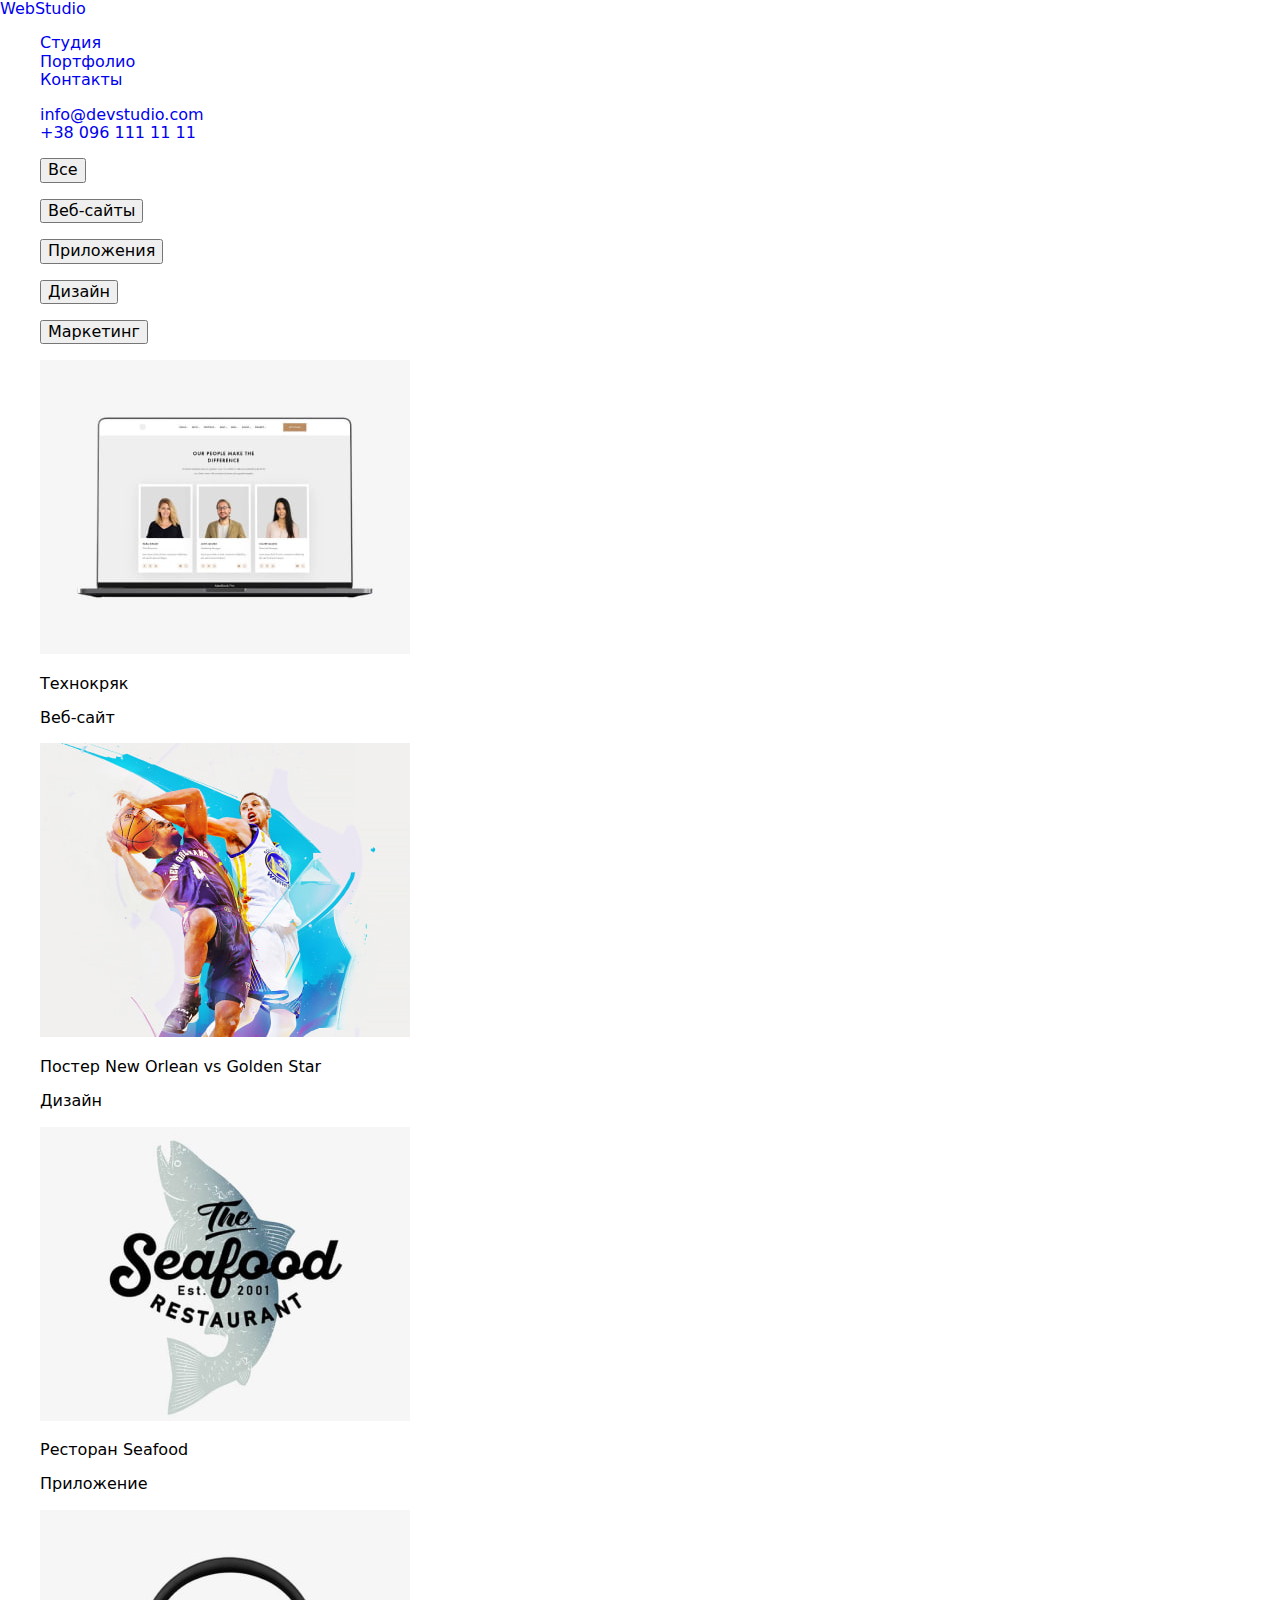
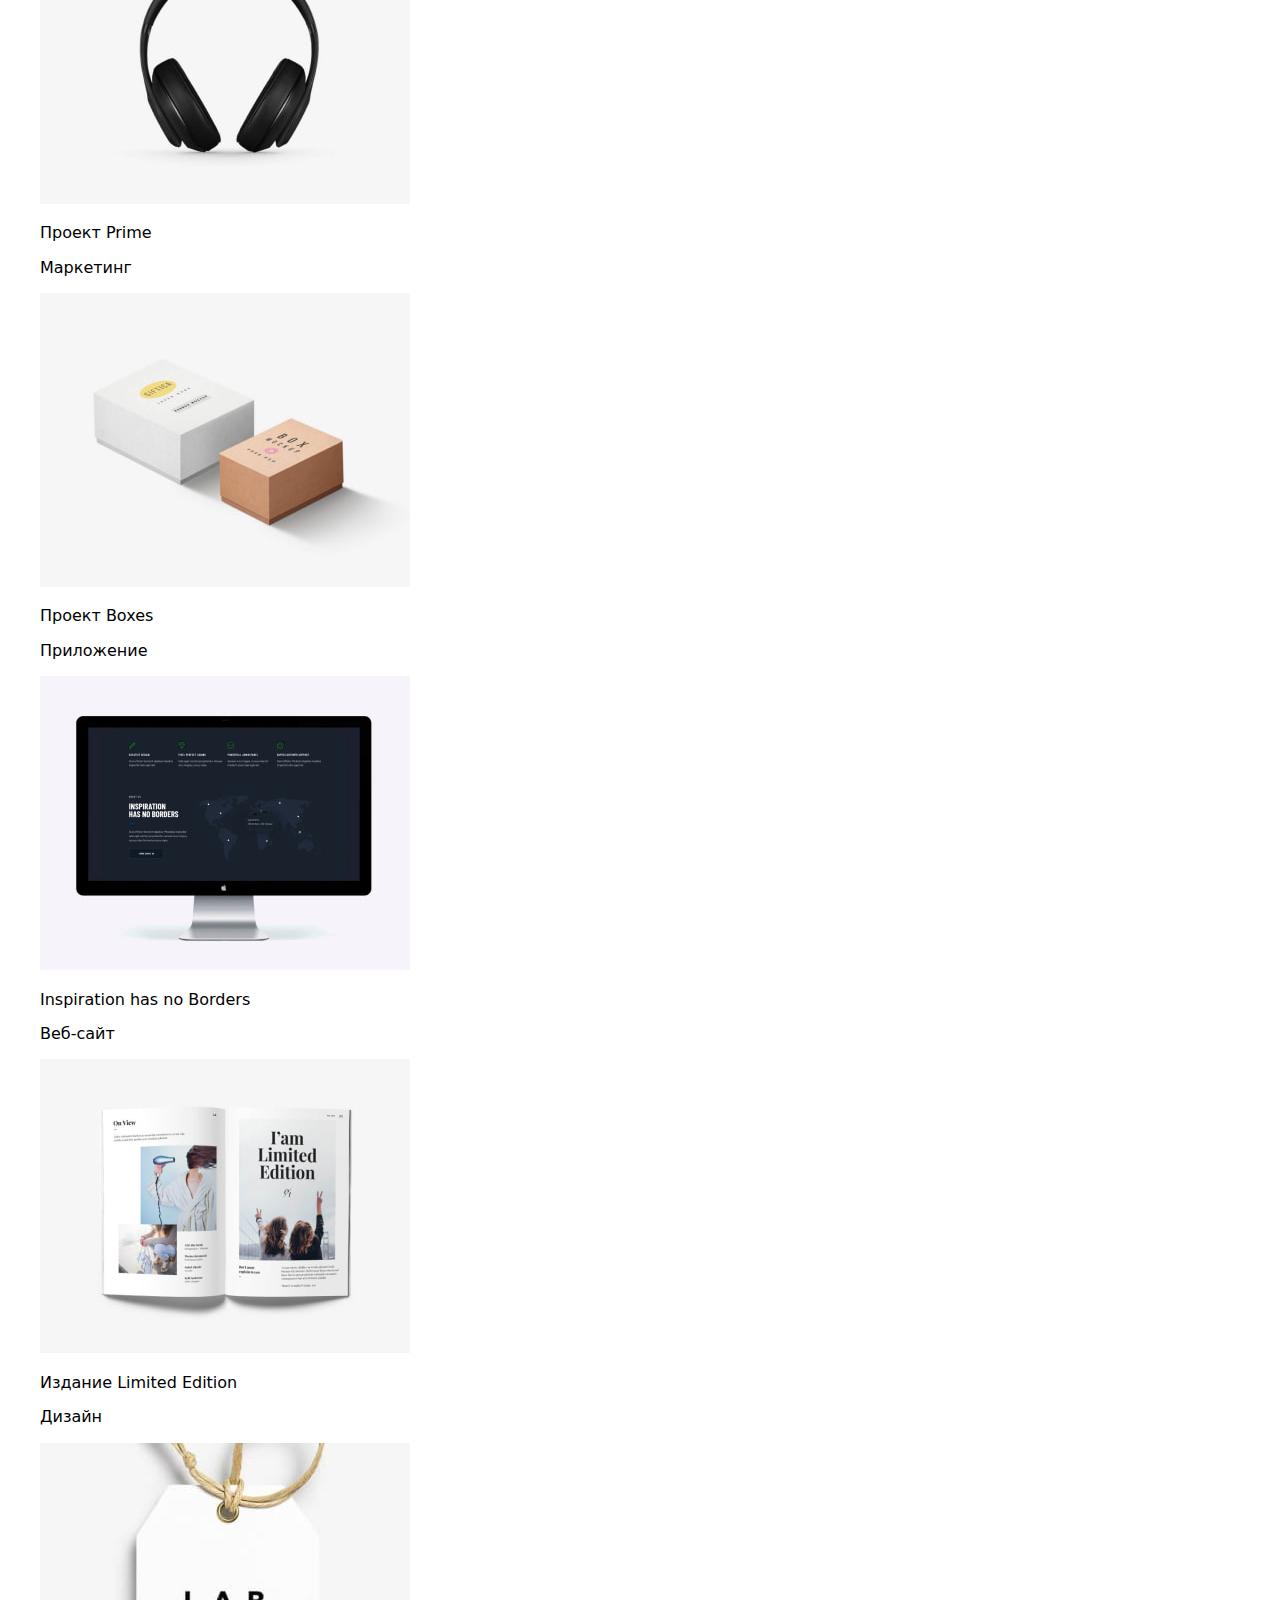
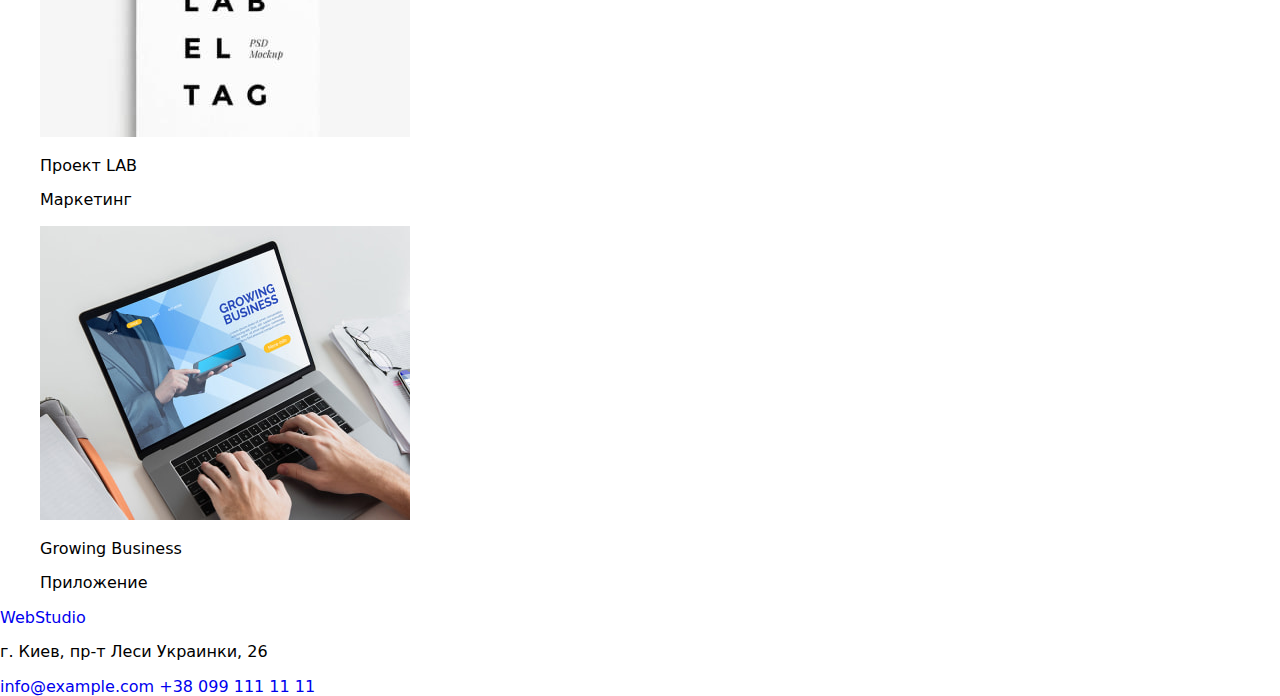
==== portfolio.html @ 948c8f3d "add portfolio.html" ====
<!DOCTYPE html>
<html lang="ru">
<head>
    <meta charset="UTF-8">
    <meta http-equiv="X-UA-Compatible" content="IE=edge">
    <meta name="viewport" content="width=device-width, initial-scale=1.0">
    <title>Портфолио</title>
    <link rel="stylesheet" href="./css/modern-normalize.css">
    <link rel="preconnect" href="https://fonts.gstatic.com">
    <link href="https://fonts.googleapis.com/css2?family=Raleway:wght@700&family=Roboto:wght@400;700&display=swap" rel="stylesheet">
    <link rel="stylesheet" href="./css/style.css">
</head>
    
<body>
    <header>
        <nav>
            <a href="index.html"><span>Web</span>Studio</a>
            <ul>
                <li><a href="#">Студия</a></li>
                <li><a href="#">Портфолио</a></li>
                <li><a href="#">Контакты</a></li>
            </ul>
        </nav>
    
        <ul>
            <li><a href="mailto:info@devstudio.com">info@devstudio.com</a></li>
            <li><a href="tel:+380961111111">+38 096 111 11 11</a></li>
        </ul>
    </header>

    <section>
        <ul>
            <li>
                <button>Все</button>
            </li>
        </ul>
        <ul>
            <li>
                <button>Веб-сайты</button>
            </li>
        </ul>
        <ul>
            <li>
                <button>Приложения</button>
            </li>
        </ul>
        <ul>
            <li>
                <button>Дизайн</button>
            </li>
        </ul>
        <ul>
            <li>
                <button>Маркетинг</button>
            </li>
        </ul>

        <ul>
            <li>
                <img src="./images/img_1.jpg" alt="img">
                <p>Технокряк</p>
                <p>Веб-сайт</p>
            </li>
            <li>
                <img src="./images/img_2.jpg" alt="img">
                <p>Постер New Orlean vs Golden Star</p>
                <p>Дизайн</p>
            </li>
            <li>
                <img src="./images/img_3.jpg" alt="img">
                <p>Ресторан Seafood</p>
                <p>Приложение</p>
            </li>
            <li>
                <img src="./images/img_4.jpg" alt="img">
                <p>Проект Prime</p>
                <p>Маркетинг</p>
            </li>
            <li>
                <img src="./images/img_5.jpg" alt="img">
                <p>Проект Boxes</p>
                <p>Приложение</p>
            </li>
            <li>
                <img src="./images/img_6.jpg" alt="img">
                <p>Inspiration has no Borders</p>
                <p>Веб-сайт</p>
            </li>
            <li>
                <img src="./images/img_7.jpg" alt="img">
                <p>Издание Limited Edition</p>
                <p>Дизайн</p>
            </li>
            <li>
                <img src="./images/img_8.jpg" alt="img">
                <p>Проект LAB</p>
                <p>Маркетинг</p>
            </li>
            <li>
                <img src="./images/img_9.jpg" alt="img">
                <p>Growing Business</p>
                <p>Приложение</p>
            </li>
        </ul>
    </section>
    
    <footer>
        <section>
            <a href="index.html"><span>Web</span>Studio</a>
            <address>
                <p>г. Киев, пр-т Леси Украинки, 26</p>
                <a href="mailto:info@example.com">info@example.com</a>
                <a href="tel:+380991111111">+38 099 111 11 11</a>
            </address>
        </section>
    </footer>
</body>
    
</html>
---- css/style.css ----
/* переменные - удалить при подключении отдельного файла с переменными */
:root {
  --white-text: rgba(255, 255, 255, 1);

  --grey-text: rgba(157, 164, 189, 1);
  --grey-text-op60: rgba(157, 164, 189, 0.6);
  --grey-text-op40: rgba(157, 164, 189, 0.4);

  --graphite: rgba(48, 48, 48, 1);
  --graphite-light: rgba(85, 85, 85, 1);

  --orange: rgba(255, 108, 0, 1);

  --back-light-grey: rgba(247, 247, 247, 1);
}

font-family: 'Raleway', sans-serif;
font-family: 'Roboto', sans-serif;



/* применяем основное семейство шрифтов для всего документа и ссылок */
body,
a {
  font-family: 'Open Sans', sans-serif;
}

/* общие стили для всех предзаголовков */
.pretitle {
  font-weight: 600;
  font-size: 11px;
  line-height: 15px;

  letter-spacing: 0.1em;
  text-transform: uppercase;
}

/* переназначаем шрифт для заголовков секций через общий класс */
.title {
  font-family: 'Raleway', sans-serif;
}

/* общие стили для всех предзаголовков */
.short-desc {
  font-weight: normal;
  font-size: 18px;
  line-height: 1.67;

  letter-spacing: 0.02em;
}

.online-sign {
  border: 1px solid #ff6c00;
  border-radius: 25px;

  font-weight: 600;
  font-size: 12px;
  line-height: 1.33;
  letter-spacing: 0.09em;
  text-transform: uppercase;

  background: transparent;
  color: var(--white-text);
}

.online-sign:hover,
.online-sign:focus {
  background-color: var(--orange);
  color: var(--white-text);
}

/* === HEADER === */
.header {
  /* временный бэкграунд */
  background-color: black;
  color: white;
}

.header a {
  /* варианты применения белого цвета ссылкам */
  /* color: white; */

  /* наследование цвета ссылками от хэдэра */
  /* color: inherit; */
  /* color: currentColor; */

  /* назначение цвета через переменную */
  color: var(--white-text);
}

/* назначение цвета при наведении на ссылку */
.nav-link:hover {
  color: var(--orange);
}

/* === HERO === */
.hero {
  /* временный бэкграунд */
  background: black;
}

.hero-pretitle {
  color: var(--grey-text-op60);
}

.hero-title {
  font-size: 72px;
  line-height: 1.181;

  letter-spacing: 0.05em;

  color: var(--white-text);
}

.hero-desc {
  color: var(--grey-text);
}

.hero-btn {
  border: none;
  background: transparent;

  font-weight: 600;
  font-size: 11px;
  line-height: 1.36;

  letter-spacing: 0.1em;

  color: var(--grey-text-op60);
}

.hero-btn:hover,
.hero-btn:focus,
.hero-btn:active {
  color: var(--white-text);
}

/* === ABOUT === */
.about a,
.about-pretitle,
.about-title {
  color: var(--graphite);
}

.about-desc {
  color: var(--graphite-light);
}

/* === SERVICES === */
.services {
  background-color: black;
}

.services a {
  color: var(--white-text);
}

.services-pretitle {
  color: var(--grey-text-op60);
}

.services-title {
  color: var(--white-text);
}

/* .table:first-of-type {
  background: linear-gradient(180deg, #171a24 0%, rgba(23, 26, 36, 0.2) 100%);
} */

/* .table:last-of-type {
  background: linear-gradient(180deg, #090b13 0%, rgba(9, 11, 19, 0.2) 100%);
} */

.table td {
  color: var(--grey-text);
}

/* === OLDSCHOOL === */
.oldschool-pretitle,
.showlist-num,
.showlist-text {
  color: var(--graphite);
}

.oldschool-desc {
  color: var(--graphite-light);
}

.showlist li {
  background: var(--back-light-grey);
}

.showlist-num {
  font-weight: bold;
  font-size: 42px;
  line-height: 1.36;
  text-align: center;

  letter-spacing: 0.05em;
}

.showlist-text {
  font-weight: 600;
  font-size: 11px;
  line-height: 1.36;
  text-align: center;
}

/* === MASTERS === */
.masters {
  background: var(--back-light-grey);
}

.masters-pretitle,
.masters-title {
  color: var(--graphite);
}

.master-name {
  font-size: 18px;
  line-height: 1.39;

  text-align: center;
  letter-spacing: 0.02em;

  color: var(--graphite);
}

.master-position {
  font-size: 14px;
  line-height: 1.36;

  text-align: center;
  letter-spacing: 0.02em;

  color: var(--orange);
}

/* === BARBA === */
.barba-pretitle {
  color: var(--graphite);
}

/* === CONTACTS === */
.contacts {
  background: rgba(25, 28, 38, 1);
}

.contacts-title {
  color: var(--white-text);
}

.signform input::placeholder,
.signform textarea::placeholder {
  color: var(--grey-text-op40);
  text-transform: uppercase;
  font-weight: 600;
  font-size: 11px;
  line-height: 1.36;

  letter-spacing: 0.1em;
}

.signform input,
.signform textarea {
  color: var(--grey-text-op40);
  background: transparent;
  border: none;
  border-bottom: 1px solid var(--grey-text-op40);
}

.signform input:active,
.signform textarea:active {
  color: var(--white-text);
}

.contacts a,
.worktime {
  font-size: 18px;
  line-height: 1.67;

  letter-spacing: 0.02em;

  color: var(--grey-text);
}

.worktime-title {
  color: var(--white-text);
  font-weight: 600;
  font-size: 11px;
  line-height: 1.36;

  letter-spacing: 0.1em;
  text-transform: uppercase;
}

/* === FOOTER === */
.footer p,
.footer a {
  color: var(--grey-text);
  font-weight: 600;
  font-size: 11px;
  line-height: 1.36;

  letter-spacing: 0.2em;
}

.footer a {
  color: var(--graphite);
}
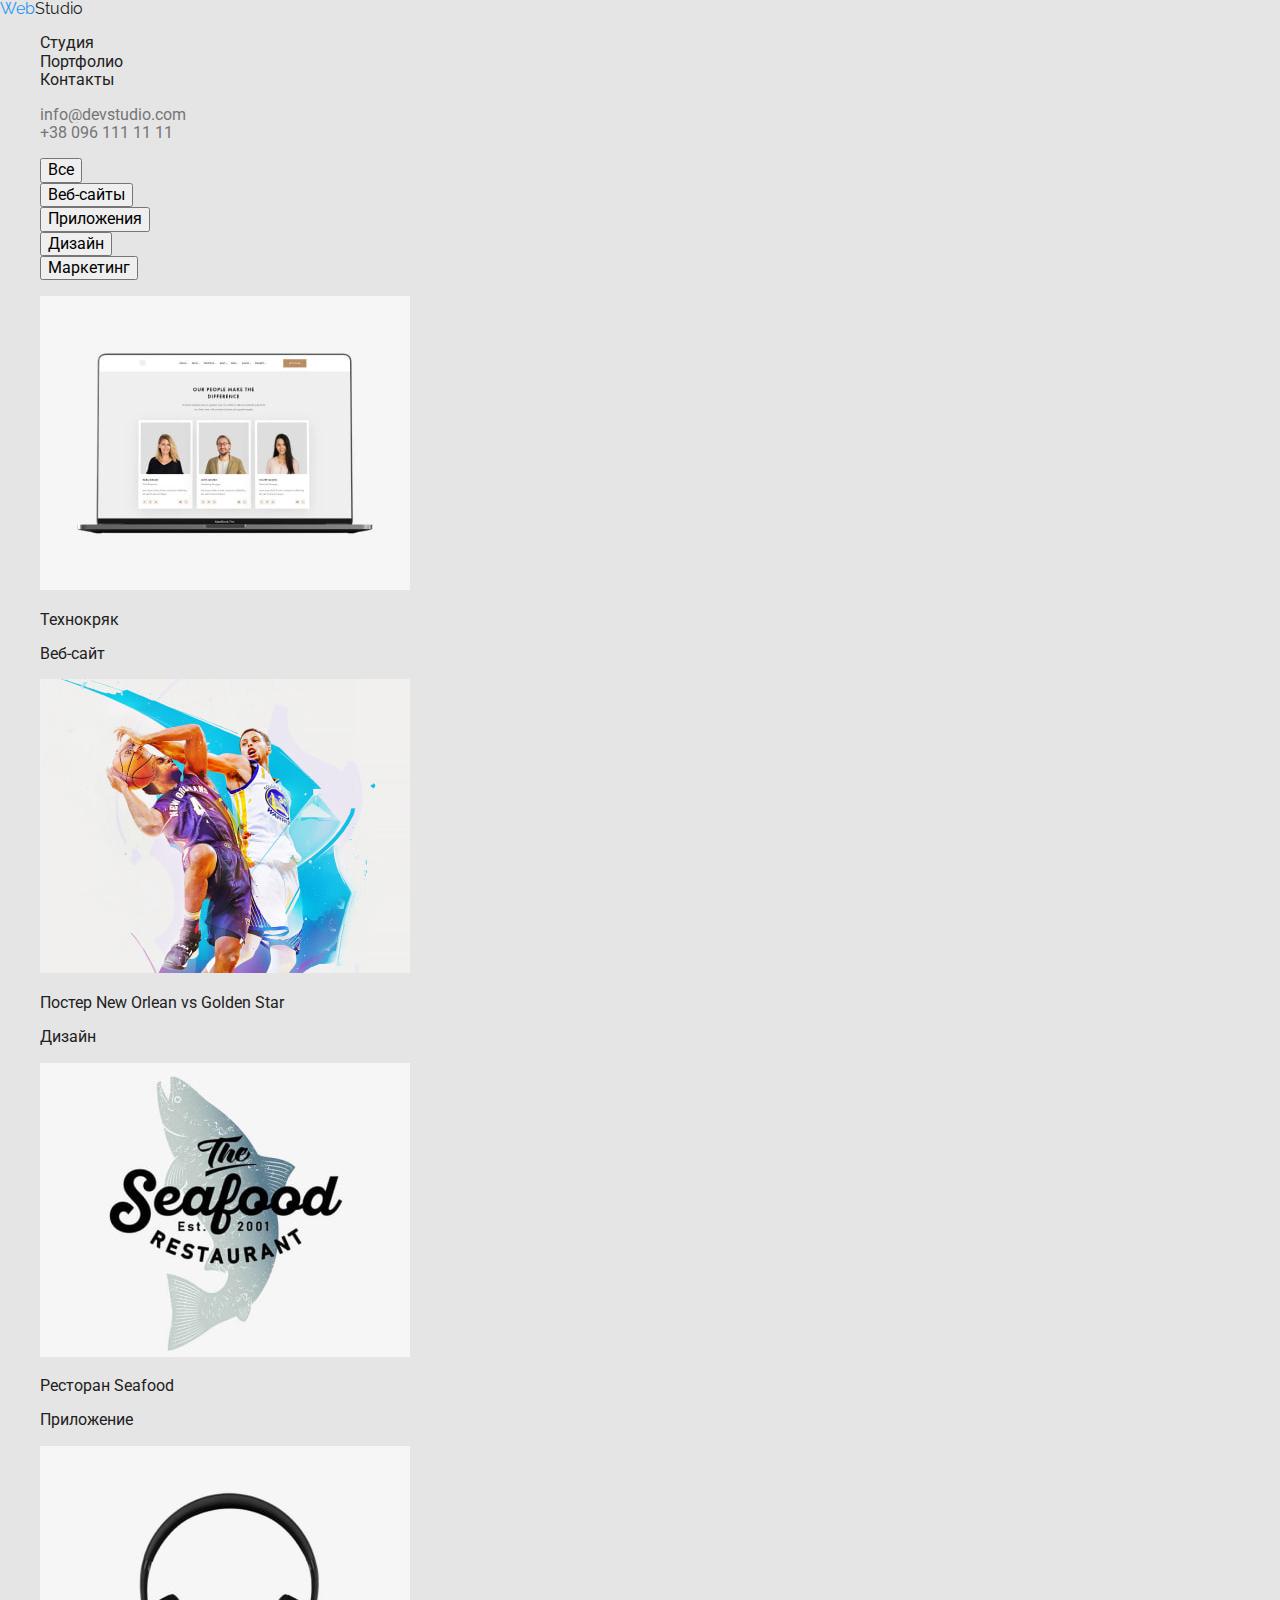
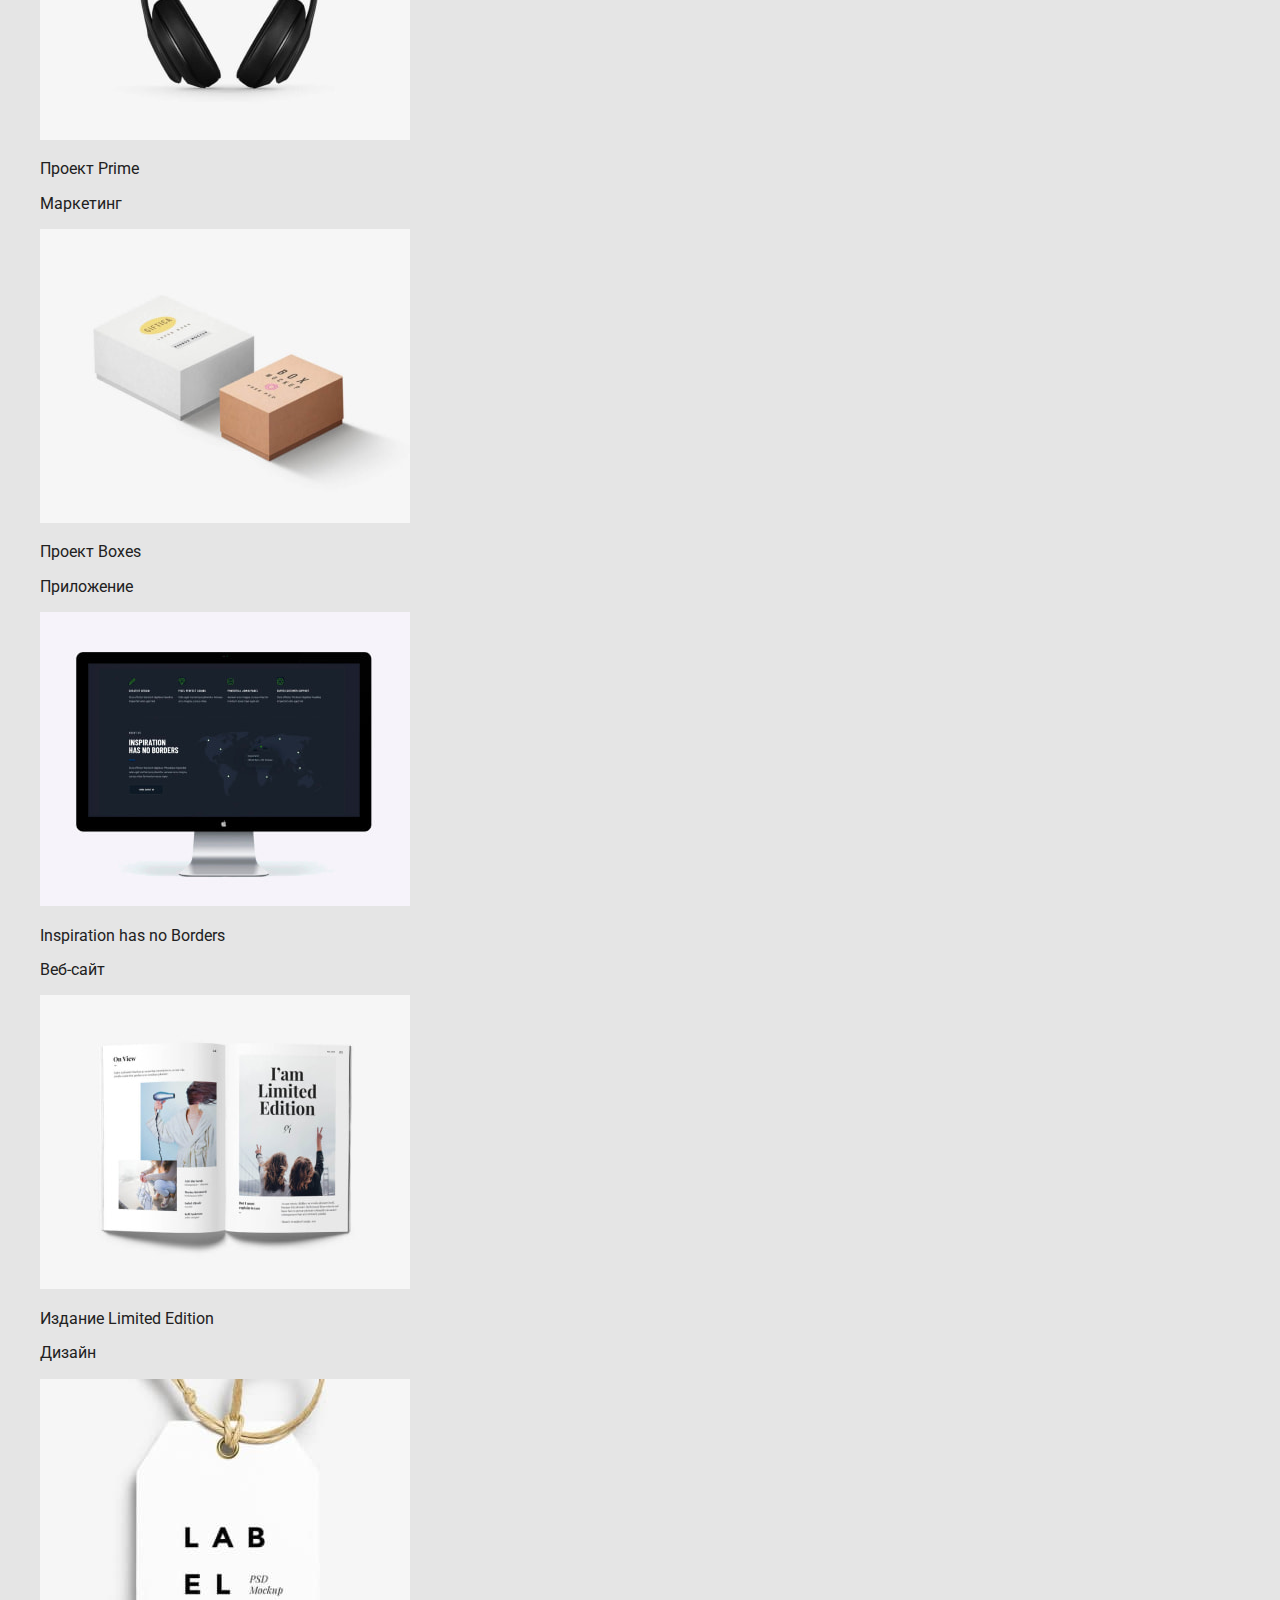
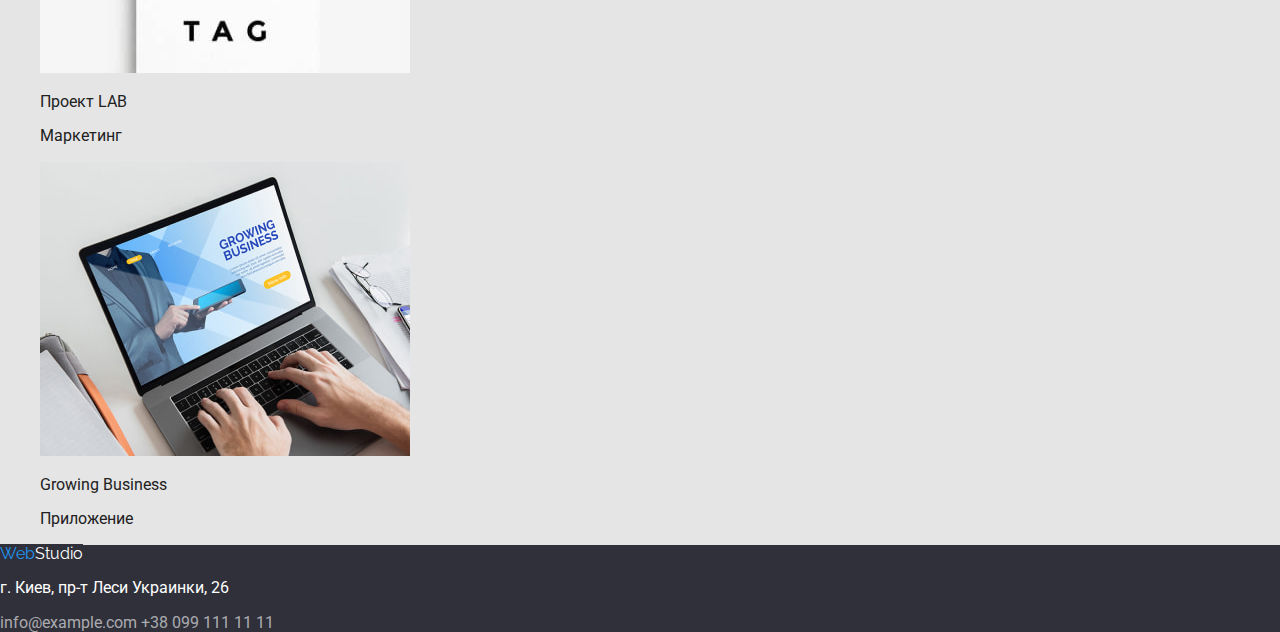
==== commit 000c1c04: "add color1 fix index" ====
--- a/portfolio.html
+++ b/portfolio.html
@@ -7,110 +7,105 @@
     <title>Портфолио</title>
     <link rel="stylesheet" href="./css/modern-normalize.css">
     <link rel="preconnect" href="https://fonts.gstatic.com">
-    <link href="https://fonts.googleapis.com/css2?family=Raleway:wght@700&family=Roboto:wght@400;700&display=swap" rel="stylesheet">
+    <link href="https://fonts.googleapis.com/css2?family=Raleway:wght@700&family=Roboto:wght@400;500;700;900&display=swap" rel="stylesheet">
     <link rel="stylesheet" href="./css/style.css">
 </head>
     
 <body>
     <header>
         <nav>
-            <a href="index.html"><span>Web</span>Studio</a>
+            <a class="logo" href="index.html"><span class="logo-text">Web</span>Studio</a>
             <ul>
-                <li><a href="#">Студия</a></li>
-                <li><a href="#">Портфолио</a></li>
-                <li><a href="#">Контакты</a></li>
+                <li><a  class="nav-link" href="index.html">Студия</a></li>
+                <li><a  class="nav-link" href="#">Портфолио</a></li>
+                <li><a  class="nav-link" href="#address">Контакты</a></li>
             </ul>
         </nav>
     
         <ul>
-            <li><a href="mailto:info@devstudio.com">info@devstudio.com</a></li>
-            <li><a href="tel:+380961111111">+38 096 111 11 11</a></li>
+            <li><a  class="link" href="mailto:info@devstudio.com">info@devstudio.com</a></li>
+            <li><a  class="link" href="tel:+380961111111">+38 096 111 11 11</a></li>
         </ul>
     </header>
 
-    <section>
-        <ul>
-            <li>
-                <button>Все</button>
-            </li>
-        </ul>
-        <ul>
-            <li>
-                <button>Веб-сайты</button>
-            </li>
-        </ul>
-        <ul>
-            <li>
-                <button>Приложения</button>
-            </li>
-        </ul>
-        <ul>
-            <li>
-                <button>Дизайн</button>
-            </li>
-        </ul>
-        <ul>
-            <li>
-                <button>Маркетинг</button>
-            </li>
-        </ul>
-
-        <ul>
-            <li>
-                <img src="./images/img_1.jpg" alt="img">
-                <p>Технокряк</p>
-                <p>Веб-сайт</p>
-            </li>
-            <li>
-                <img src="./images/img_2.jpg" alt="img">
-                <p>Постер New Orlean vs Golden Star</p>
-                <p>Дизайн</p>
-            </li>
-            <li>
-                <img src="./images/img_3.jpg" alt="img">
-                <p>Ресторан Seafood</p>
-                <p>Приложение</p>
-            </li>
-            <li>
-                <img src="./images/img_4.jpg" alt="img">
-                <p>Проект Prime</p>
-                <p>Маркетинг</p>
-            </li>
-            <li>
-                <img src="./images/img_5.jpg" alt="img">
-                <p>Проект Boxes</p>
-                <p>Приложение</p>
-            </li>
-            <li>
-                <img src="./images/img_6.jpg" alt="img">
-                <p>Inspiration has no Borders</p>
-                <p>Веб-сайт</p>
-            </li>
-            <li>
-                <img src="./images/img_7.jpg" alt="img">
-                <p>Издание Limited Edition</p>
-                <p>Дизайн</p>
-            </li>
-            <li>
-                <img src="./images/img_8.jpg" alt="img">
-                <p>Проект LAB</p>
-                <p>Маркетинг</p>
-            </li>
-            <li>
-                <img src="./images/img_9.jpg" alt="img">
-                <p>Growing Business</p>
-                <p>Приложение</p>
-            </li>
-        </ul>
-    </section>
+    <main>
+        <section>
+            <!-- <h2>Проекты</h2> -->
+            <ul>
+                <li>
+                    <button>Все</button>
+                </li>
+                <li>
+                    <button>Веб-сайты</button>
+                </li>
+                <li>
+                    <button>Приложения</button>
+                </li>
+                <li>
+                    <button>Дизайн</button>
+                </li>
+                <li>
+                    <button>Маркетинг</button>
+                </li>
+            </ul>
+        
+            <ul>
+                <li>
+                    <img src="./images/img_1.jpg" alt="img">
+                    <p>Технокряк</p>
+                    <p>Веб-сайт</p>
+                </li>
+                <li>
+                    <img src="./images/img_2.jpg" alt="img">
+                    <p>Постер New Orlean vs Golden Star</p>
+                    <p>Дизайн</p>
+                </li>
+                <li>
+                    <img src="./images/img_3.jpg" alt="img">
+                    <p>Ресторан Seafood</p>
+                    <p>Приложение</p>
+                </li>
+                <li>
+                    <img src="./images/img_4.jpg" alt="img">
+                    <p>Проект Prime</p>
+                    <p>Маркетинг</p>
+                </li>
+                <li>
+                    <img src="./images/img_5.jpg" alt="img">
+                    <p>Проект Boxes</p>
+                    <p>Приложение</p>
+                </li>
+                <li>
+                    <img src="./images/img_6.jpg" alt="img">
+                    <p>Inspiration has no Borders</p>
+                    <p>Веб-сайт</p>
+                </li>
+                <li>
+                    <img src="./images/img_7.jpg" alt="img">
+                    <p>Издание Limited Edition</p>
+                    <p>Дизайн</p>
+                </li>
+                <li>
+                    <img src="./images/img_8.jpg" alt="img">
+                    <p>Проект LAB</p>
+                    <p>Маркетинг</p>
+                </li>
+                <li>
+                    <img src="./images/img_9.jpg" alt="img">
+                    <p>Growing Business</p>
+                    <p>Приложение</p>
+                </li>
+            </ul>
+        </section>
+    </main>
     
-    <footer>
-        <section>
-            <a href="index.html"><span>Web</span>Studio</a>
+    <footer class="footer">
+        <section class="" id="address">
+            <a class="footer-logo" href=""><span class="logo-text">Web</span>Studio</a>
             <address>
                 <p>г. Киев, пр-т Леси Украинки, 26</p>
-                <a href="mailto:info@example.com">info@example.com</a>
-                <a href="tel:+380991111111">+38 099 111 11 11</a>
+                <a class="footer-link" href="mailto:info@example.com">info@example.com</a>
+                <a class="footer-link" href="tel:+380991111111">+38 099 111 11 11</a>
             </address>
         </section>
     </footer>
--- a/css/style.css
+++ b/css/style.css
@@ -1,310 +1,58 @@
-/* переменные - удалить при подключении отдельного файла с переменными */
+/* переменные */
 :root {
-  --white-text: rgba(255, 255, 255, 1);
+  --text-blue: #2196f3;
+  --text-black: #212121;
+  --text-grey: #757575;
+  --text-grey-op60: rgba(255, 255, 255, 0.6);
+  --text-white: #ffffff;
 
-  --grey-text: rgba(157, 164, 189, 1);
-  --grey-text-op60: rgba(157, 164, 189, 0.6);
-  --grey-text-op40: rgba(157, 164, 189, 0.4);
-
-  --graphite: rgba(48, 48, 48, 1);
-  --graphite-light: rgba(85, 85, 85, 1);
-
-  --orange: rgba(255, 108, 0, 1);
-
-  --back-light-grey: rgba(247, 247, 247, 1);
+  --back-white: #e5e5e5;
+  --back-black-light: #2f303a;
+  --back-grey: #f5f4fa;
 }
 
-font-family: 'Raleway', sans-serif;
-font-family: 'Roboto', sans-serif;
-
-
-
-/* применяем основное семейство шрифтов для всего документа и ссылок */
+/* основной шрифт для всего документа и ссылок */
 body,
 a {
-  font-family: 'Open Sans', sans-serif;
-}
-
-/* общие стили для всех предзаголовков */
-.pretitle {
-  font-weight: 600;
-  font-size: 11px;
-  line-height: 15px;
-
-  letter-spacing: 0.1em;
-  text-transform: uppercase;
+  font-family: 'Roboto', sans-serif;
+  background-color: var(--back-white);
+  color: var(--text-black);
 }
 
 /* переназначаем шрифт для заголовков секций через общий класс */
-.title {
+.logo,
+.footer-logo {
   font-family: 'Raleway', sans-serif;
 }
 
-/* общие стили для всех предзаголовков */
-.short-desc {
-  font-weight: normal;
-  font-size: 18px;
-  line-height: 1.67;
+/*===========================================================*/
 
-  letter-spacing: 0.02em;
+.logo-text,
+.nav-link:hover,
+.link:hover,
+.nav-link:focus,
+.link:focus {
+  color: var(--text-blue);
 }
 
-.online-sign {
-  border: 1px solid #ff6c00;
-  border-radius: 25px;
-
-  font-weight: 600;
-  font-size: 12px;
-  line-height: 1.33;
-  letter-spacing: 0.09em;
-  text-transform: uppercase;
-
-  background: transparent;
-  color: var(--white-text);
+.link {
+  color: var(--text-grey);
 }
 
-.online-sign:hover,
-.online-sign:focus {
-  background-color: var(--orange);
-  color: var(--white-text);
+.hero-title,
+.hero-btn,
+.footer,
+.footer-logo {
+  color: var(--text-white);
 }
 
-/* === HEADER === */
-.header {
-  /* временный бэкграунд */
-  background-color: black;
-  color: white;
+.hero,
+.footer,
+.footer-logo,
+.footer-link {
+  background-color: var(--back-black-light);
 }
 
-.header a {
-  /* варианты применения белого цвета ссылкам */
-  /* color: white; */
-
-  /* наследование цвета ссылками от хэдэра */
-  /* color: inherit; */
-  /* color: currentColor; */
-
-  /* назначение цвета через переменную */
-  color: var(--white-text);
+.footer-link {
+  color: var(--text-grey-op60);
 }
-
-/* назначение цвета при наведении на ссылку */
-.nav-link:hover {
-  color: var(--orange);
-}
-
-/* === HERO === */
-.hero {
-  /* временный бэкграунд */
-  background: black;
-}
-
-.hero-pretitle {
-  color: var(--grey-text-op60);
-}
-
-.hero-title {
-  font-size: 72px;
-  line-height: 1.181;
-
-  letter-spacing: 0.05em;
-
-  color: var(--white-text);
-}
-
-.hero-desc {
-  color: var(--grey-text);
-}
-
-.hero-btn {
-  border: none;
-  background: transparent;
-
-  font-weight: 600;
-  font-size: 11px;
-  line-height: 1.36;
-
-  letter-spacing: 0.1em;
-
-  color: var(--grey-text-op60);
-}
-
-.hero-btn:hover,
-.hero-btn:focus,
-.hero-btn:active {
-  color: var(--white-text);
-}
-
-/* === ABOUT === */
-.about a,
-.about-pretitle,
-.about-title {
-  color: var(--graphite);
-}
-
-.about-desc {
-  color: var(--graphite-light);
-}
-
-/* === SERVICES === */
-.services {
-  background-color: black;
-}
-
-.services a {
-  color: var(--white-text);
-}
-
-.services-pretitle {
-  color: var(--grey-text-op60);
-}
-
-.services-title {
-  color: var(--white-text);
-}
-
-/* .table:first-of-type {
-  background: linear-gradient(180deg, #171a24 0%, rgba(23, 26, 36, 0.2) 100%);
-} */
-
-/* .table:last-of-type {
-  background: linear-gradient(180deg, #090b13 0%, rgba(9, 11, 19, 0.2) 100%);
-} */
-
-.table td {
-  color: var(--grey-text);
-}
-
-/* === OLDSCHOOL === */
-.oldschool-pretitle,
-.showlist-num,
-.showlist-text {
-  color: var(--graphite);
-}
-
-.oldschool-desc {
-  color: var(--graphite-light);
-}
-
-.showlist li {
-  background: var(--back-light-grey);
-}
-
-.showlist-num {
-  font-weight: bold;
-  font-size: 42px;
-  line-height: 1.36;
-  text-align: center;
-
-  letter-spacing: 0.05em;
-}
-
-.showlist-text {
-  font-weight: 600;
-  font-size: 11px;
-  line-height: 1.36;
-  text-align: center;
-}
-
-/* === MASTERS === */
-.masters {
-  background: var(--back-light-grey);
-}
-
-.masters-pretitle,
-.masters-title {
-  color: var(--graphite);
-}
-
-.master-name {
-  font-size: 18px;
-  line-height: 1.39;
-
-  text-align: center;
-  letter-spacing: 0.02em;
-
-  color: var(--graphite);
-}
-
-.master-position {
-  font-size: 14px;
-  line-height: 1.36;
-
-  text-align: center;
-  letter-spacing: 0.02em;
-
-  color: var(--orange);
-}
-
-/* === BARBA === */
-.barba-pretitle {
-  color: var(--graphite);
-}
-
-/* === CONTACTS === */
-.contacts {
-  background: rgba(25, 28, 38, 1);
-}
-
-.contacts-title {
-  color: var(--white-text);
-}
-
-.signform input::placeholder,
-.signform textarea::placeholder {
-  color: var(--grey-text-op40);
-  text-transform: uppercase;
-  font-weight: 600;
-  font-size: 11px;
-  line-height: 1.36;
-
-  letter-spacing: 0.1em;
-}
-
-.signform input,
-.signform textarea {
-  color: var(--grey-text-op40);
-  background: transparent;
-  border: none;
-  border-bottom: 1px solid var(--grey-text-op40);
-}
-
-.signform input:active,
-.signform textarea:active {
-  color: var(--white-text);
-}
-
-.contacts a,
-.worktime {
-  font-size: 18px;
-  line-height: 1.67;
-
-  letter-spacing: 0.02em;
-
-  color: var(--grey-text);
-}
-
-.worktime-title {
-  color: var(--white-text);
-  font-weight: 600;
-  font-size: 11px;
-  line-height: 1.36;
-
-  letter-spacing: 0.1em;
-  text-transform: uppercase;
-}
-
-/* === FOOTER === */
-.footer p,
-.footer a {
-  color: var(--grey-text);
-  font-weight: 600;
-  font-size: 11px;
-  line-height: 1.36;
-
-  letter-spacing: 0.2em;
-}
-
-.footer a {
-  color: var(--graphite);
-}
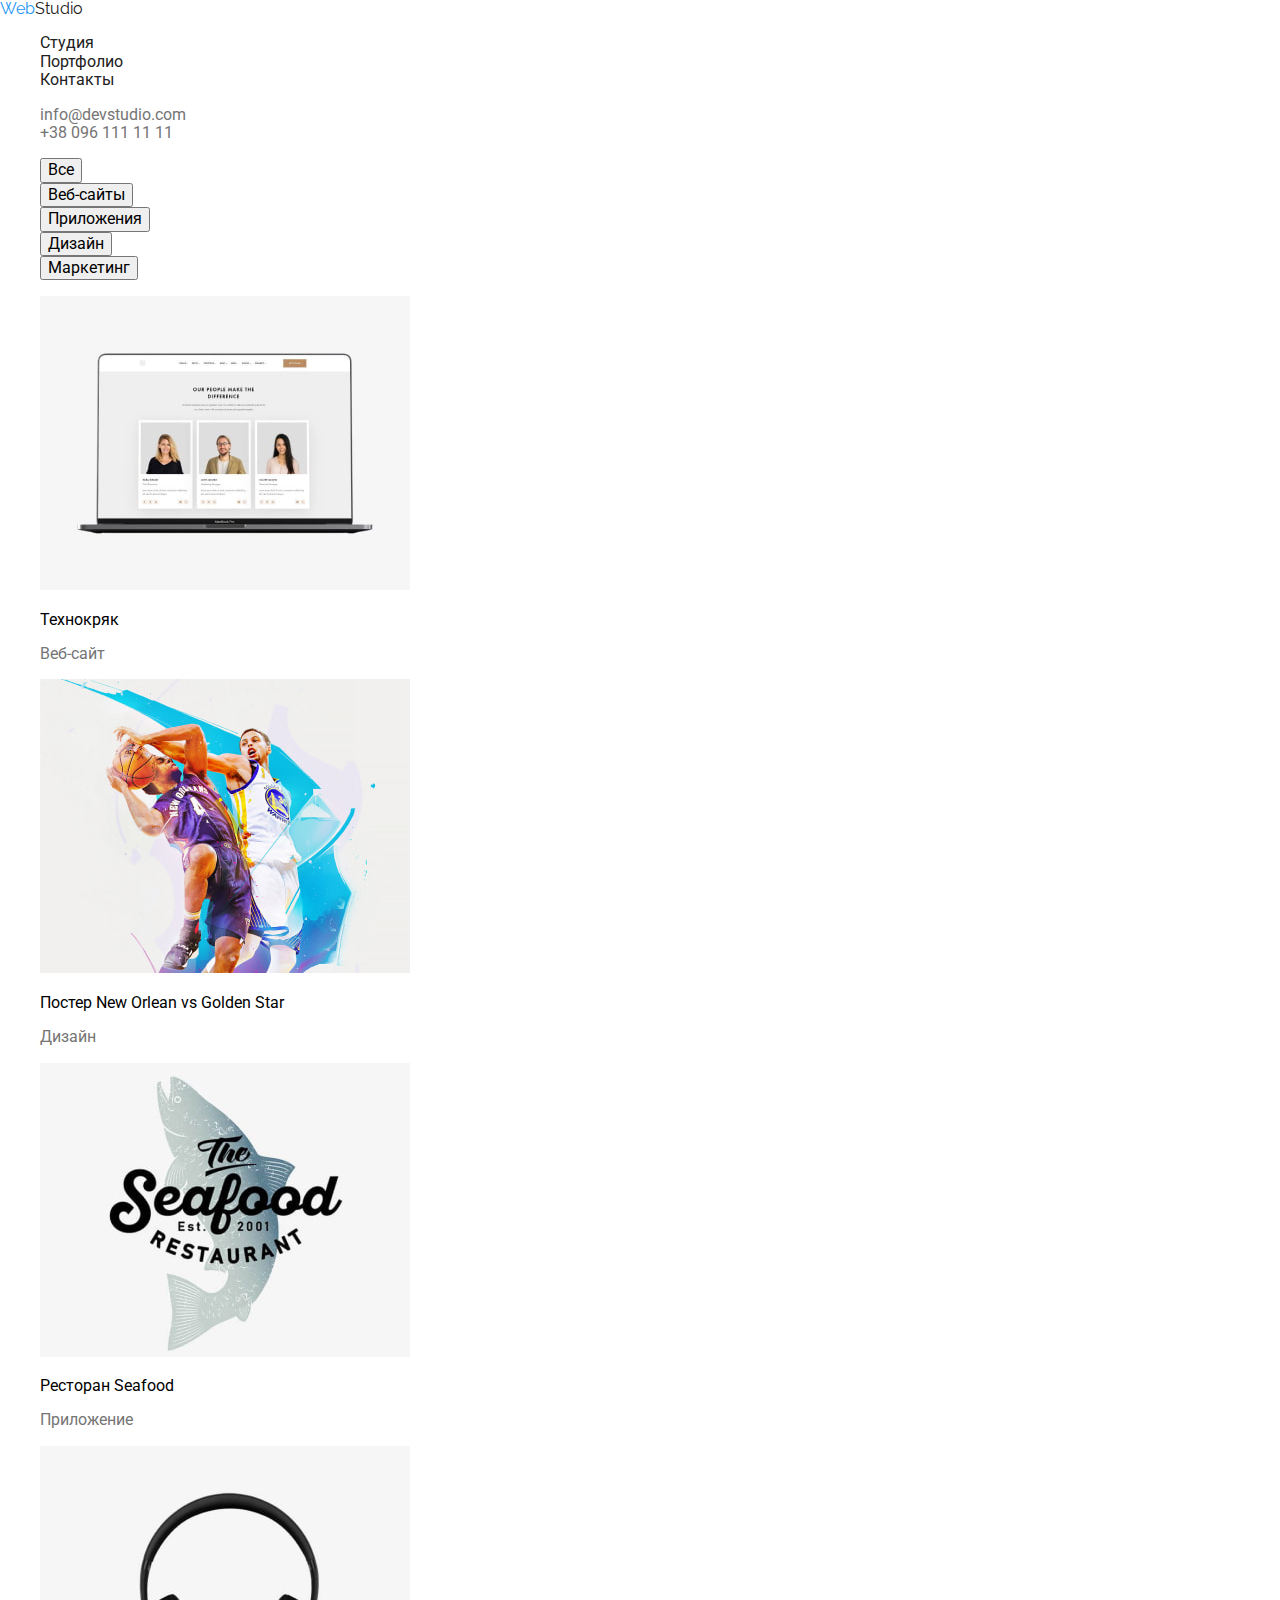
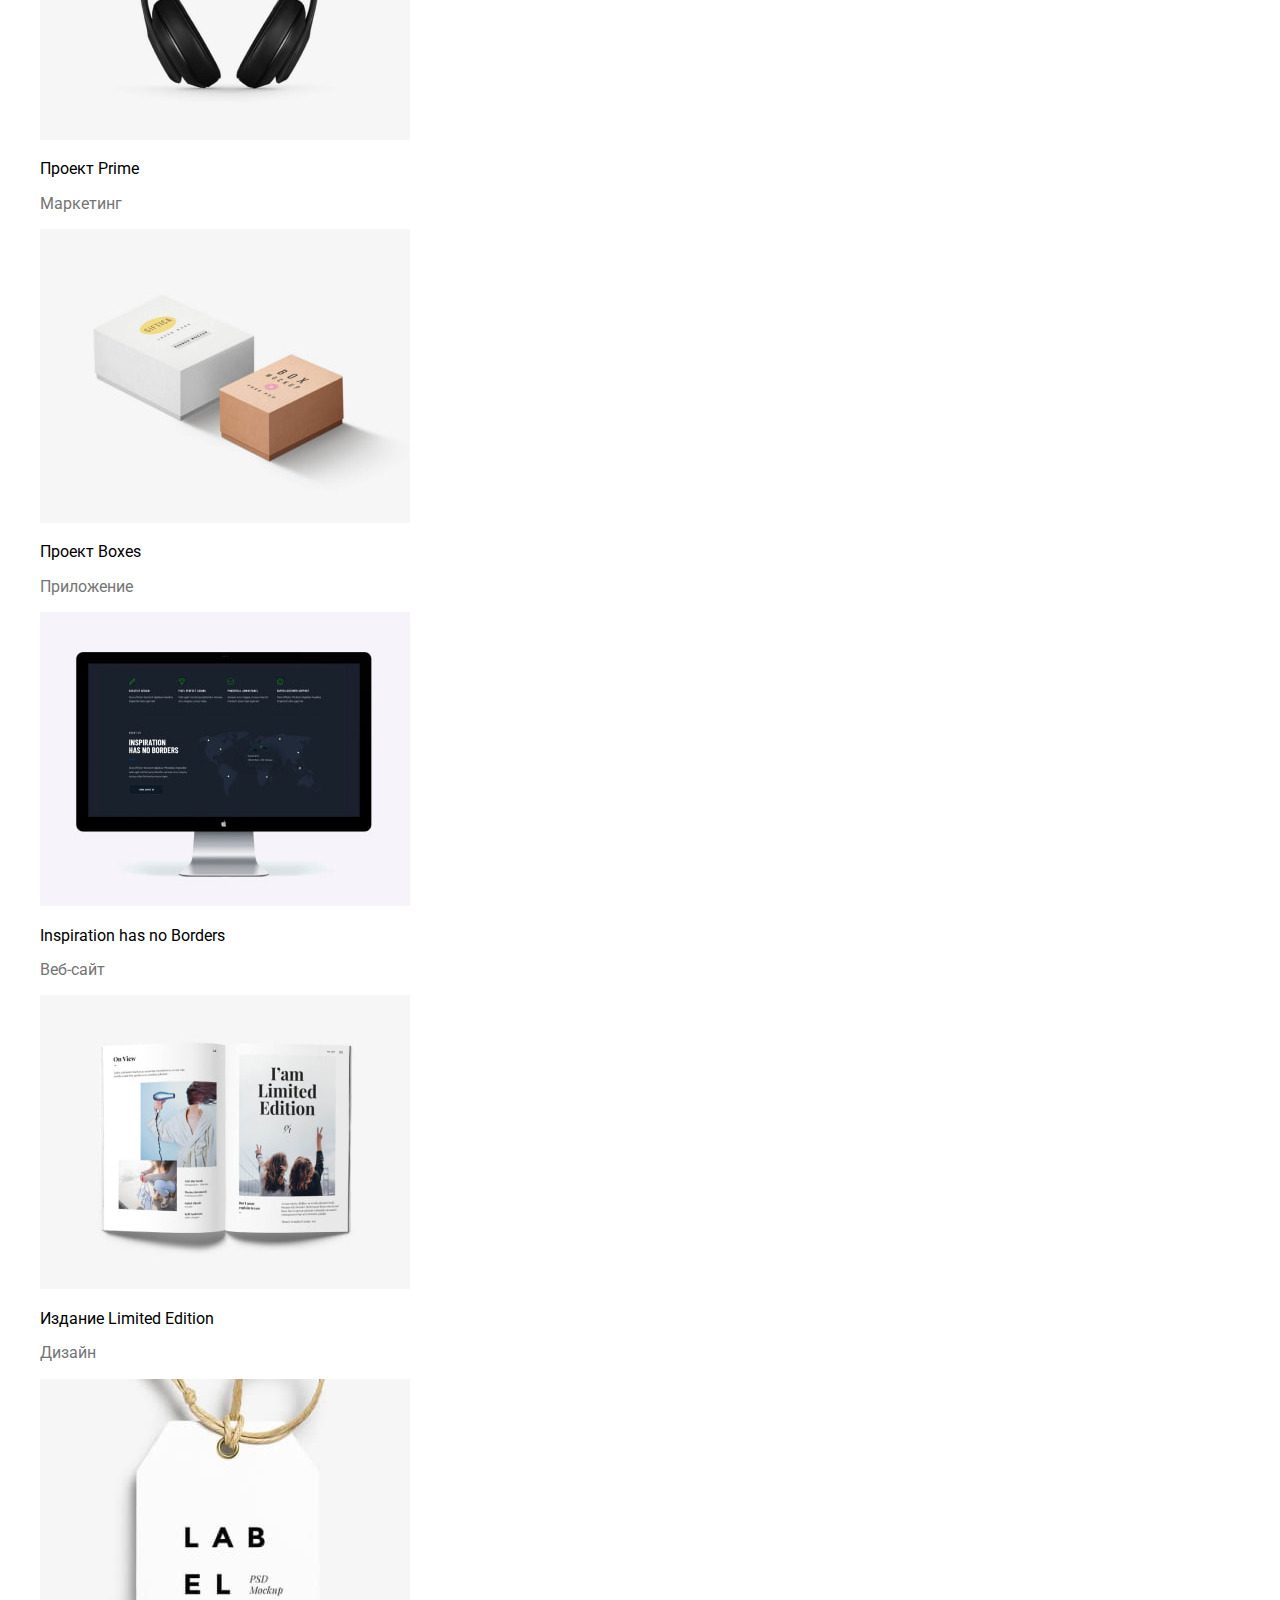
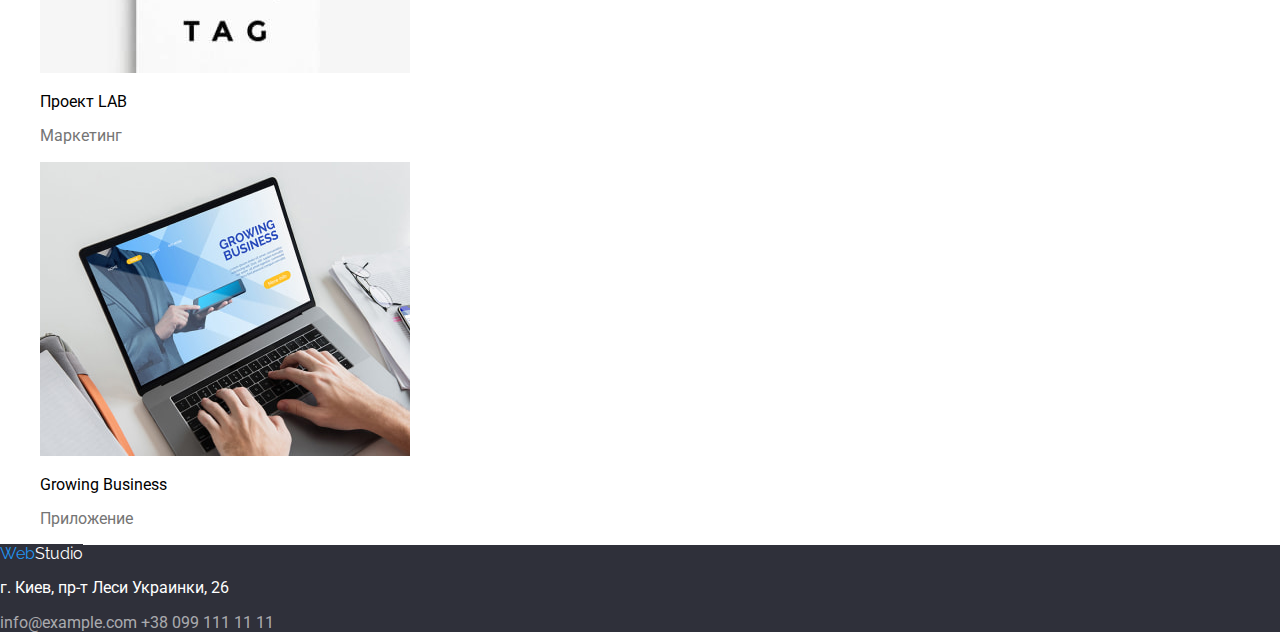
==== commit 9c43c830: "add color final" ====
--- a/portfolio.html
+++ b/portfolio.html
@@ -33,67 +33,67 @@
             <!-- <h2>Проекты</h2> -->
             <ul>
                 <li>
-                    <button>Все</button>
+                    <button class="project-btn">Все</button>
                 </li>
                 <li>
-                    <button>Веб-сайты</button>
+                    <button class="project-btn">Веб-сайты</button>
                 </li>
                 <li>
-                    <button>Приложения</button>
+                    <button class="project-btn">Приложения</button>
                 </li>
                 <li>
-                    <button>Дизайн</button>
+                    <button class="project-btn">Дизайн</button>
                 </li>
                 <li>
-                    <button>Маркетинг</button>
+                    <button class="project-btn">Маркетинг</button>
                 </li>
             </ul>
         
             <ul>
-                <li>
+                <li class="project-item">
                     <img src="./images/img_1.jpg" alt="img">
-                    <p>Технокряк</p>
-                    <p>Веб-сайт</p>
+                    <p class="project-title">Технокряк</p>
+                    <p class="project-text">Веб-сайт</p>
                 </li>
                 <li>
                     <img src="./images/img_2.jpg" alt="img">
-                    <p>Постер New Orlean vs Golden Star</p>
-                    <p>Дизайн</p>
+                    <p class="project-title">Постер New Orlean vs Golden Star</p>
+                    <p class="project-text">Дизайн</p>
                 </li>
                 <li>
                     <img src="./images/img_3.jpg" alt="img">
-                    <p>Ресторан Seafood</p>
-                    <p>Приложение</p>
+                    <p class="project-title">Ресторан Seafood</p>
+                    <p class="project-text">Приложение</p>
                 </li>
                 <li>
                     <img src="./images/img_4.jpg" alt="img">
-                    <p>Проект Prime</p>
-                    <p>Маркетинг</p>
+                    <p class="project-title">Проект Prime</p>
+                    <p class="project-text">Маркетинг</p>
                 </li>
                 <li>
                     <img src="./images/img_5.jpg" alt="img">
-                    <p>Проект Boxes</p>
-                    <p>Приложение</p>
+                    <p class="project-title">Проект Boxes</p>
+                    <p class="project-text">Приложение</p>
                 </li>
                 <li>
                     <img src="./images/img_6.jpg" alt="img">
-                    <p>Inspiration has no Borders</p>
-                    <p>Веб-сайт</p>
+                    <p class="project-title">Inspiration has no Borders</p>
+                    <p class="project-text">Веб-сайт</p>
                 </li>
                 <li>
                     <img src="./images/img_7.jpg" alt="img">
-                    <p>Издание Limited Edition</p>
-                    <p>Дизайн</p>
+                    <p class="project-title">Издание Limited Edition</p>
+                    <p class="project-text">Дизайн</p>
                 </li>
                 <li>
                     <img src="./images/img_8.jpg" alt="img">
-                    <p>Проект LAB</p>
-                    <p>Маркетинг</p>
+                    <p class="project-title">Проект LAB</p>
+                    <p class="project-text">Маркетинг</p>
                 </li>
                 <li>
                     <img src="./images/img_9.jpg" alt="img">
-                    <p>Growing Business</p>
-                    <p>Приложение</p>
+                    <p class="project-title">Growing Business</p>
+                    <p class="project-text">Приложение</p>
                 </li>
             </ul>
         </section>
--- a/css/style.css
+++ b/css/style.css
@@ -15,14 +15,17 @@
 body,
 a {
   font-family: 'Roboto', sans-serif;
-  background-color: var(--back-white);
+}
+
+a {
   color: var(--text-black);
 }
 
-/* переназначаем шрифт для заголовков секций через общий класс */
+/* шрифт Логотипа */
 .logo,
 .footer-logo {
   font-family: 'Raleway', sans-serif;
+  color: var(--text-black);
 }
 
 /*===========================================================*/
@@ -35,14 +38,19 @@
   color: var(--text-blue);
 }
 
-.link {
+.link,
+.features-text,
+.command-text,
+.project-text {
   color: var(--text-grey);
 }
 
 .hero-title,
 .hero-btn,
 .footer,
-.footer-logo {
+.footer-logo,
+.project-btn:hover,
+.project-btn:focus {
   color: var(--text-white);
 }
 
@@ -53,6 +61,16 @@
   background-color: var(--back-black-light);
 }
 
+.hero-btn,
+.project-btn:hover,
+.project-btn:focus {
+  background-color: var(--text-blue);
+}
+
+.command {
+  background-color: var(--back-grey);
+}
+
 .footer-link {
   color: var(--text-grey-op60);
 }
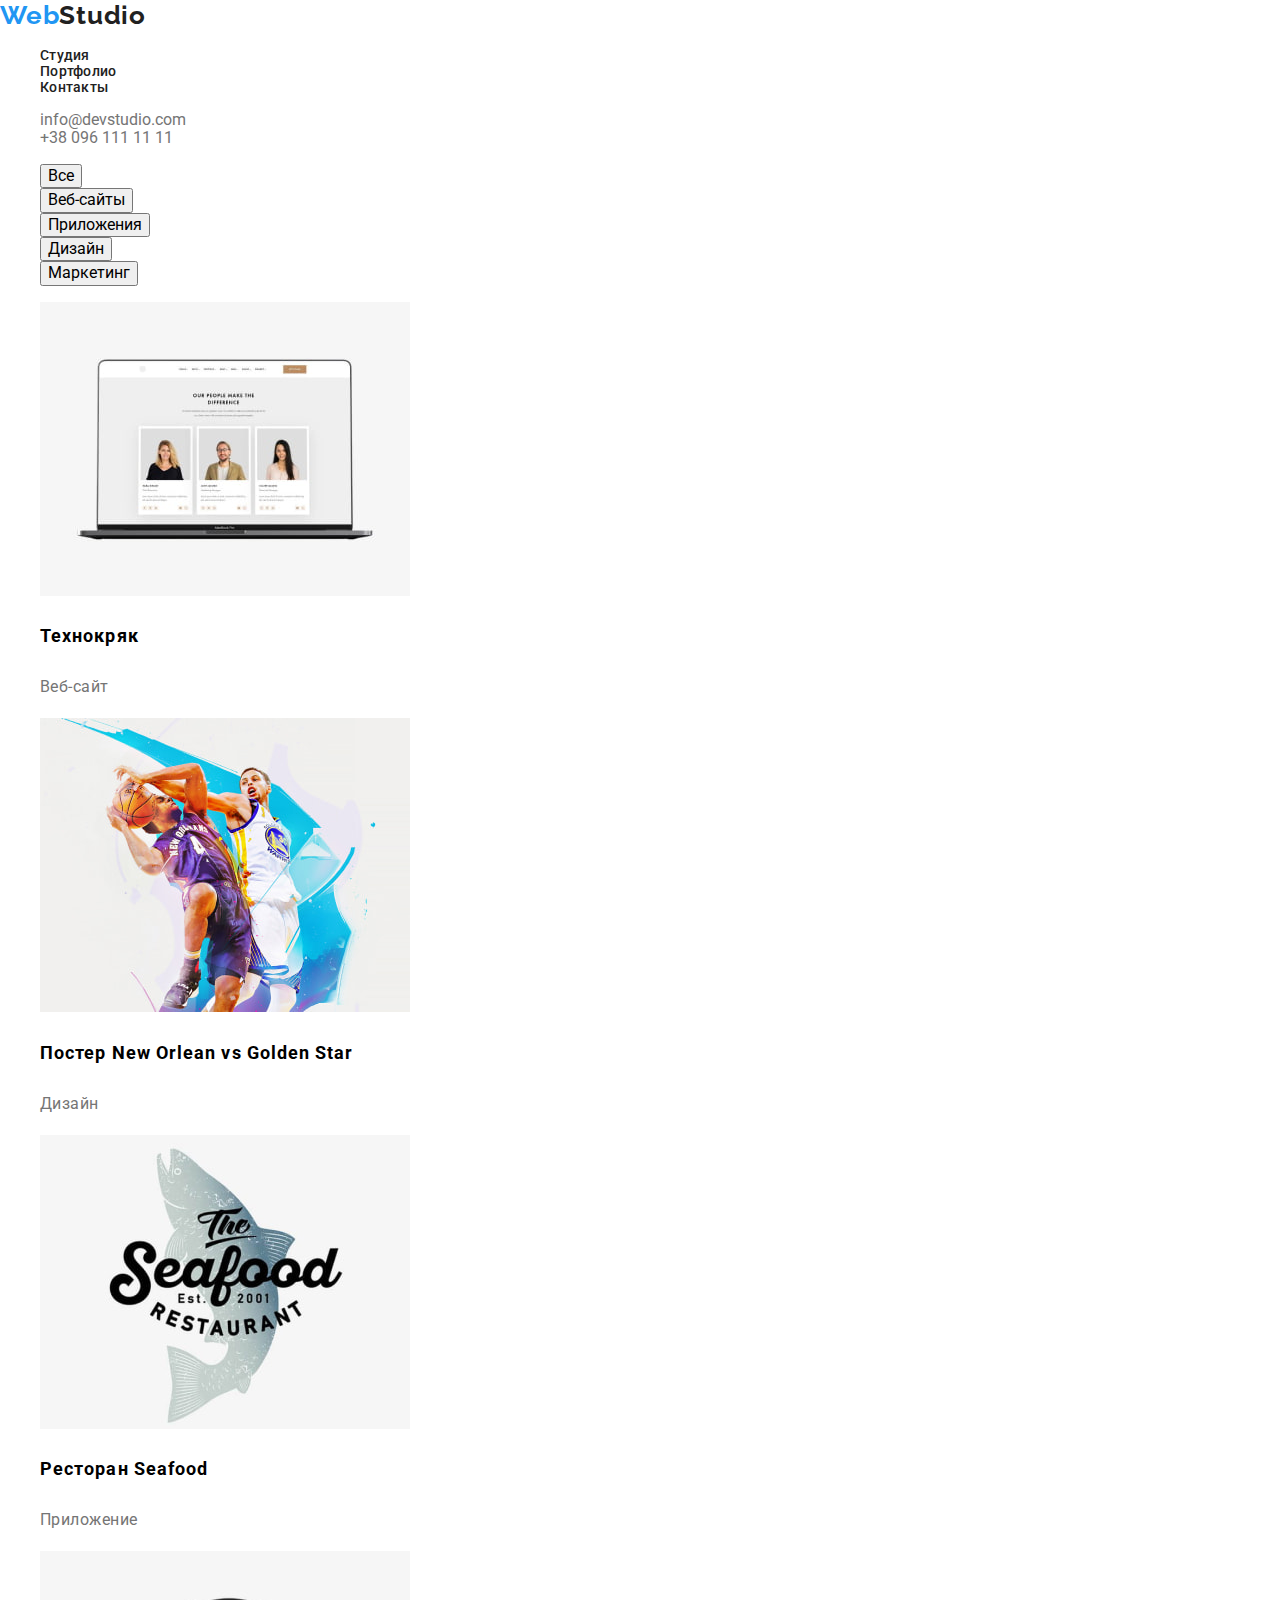
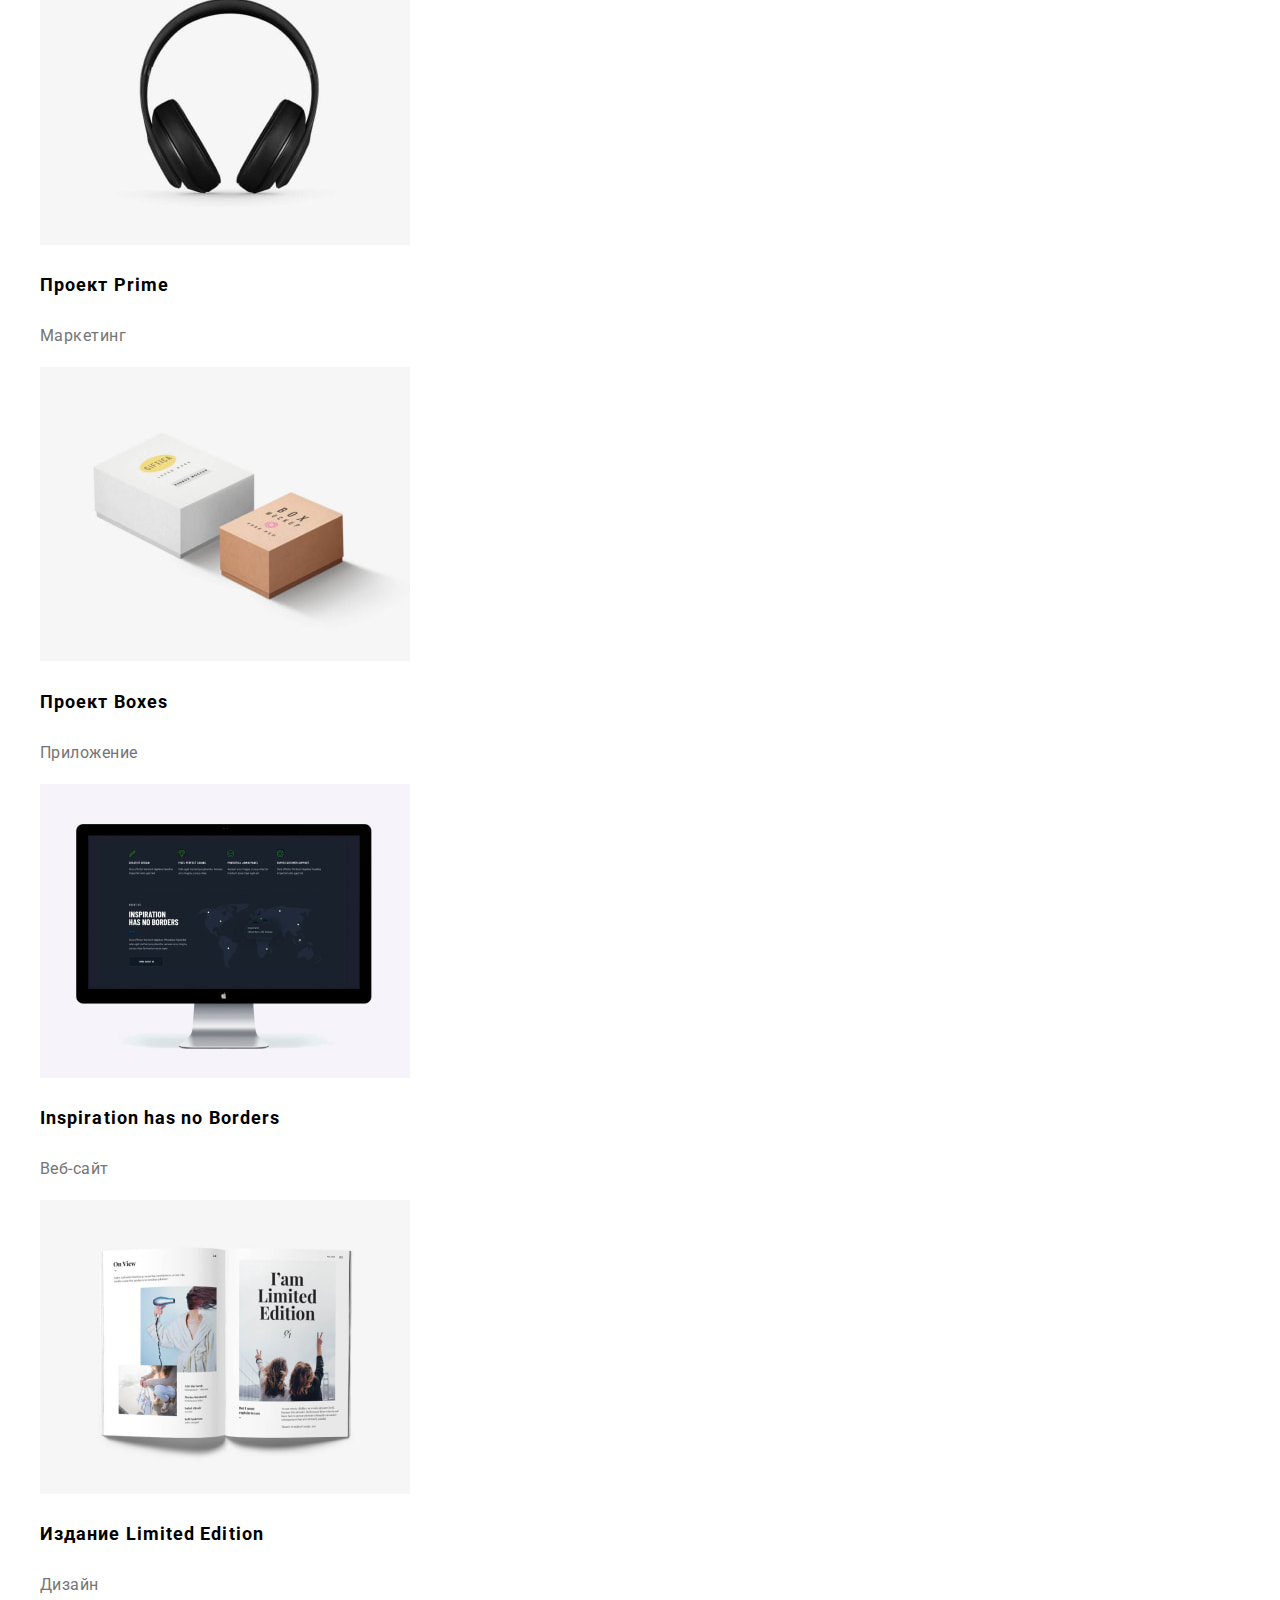
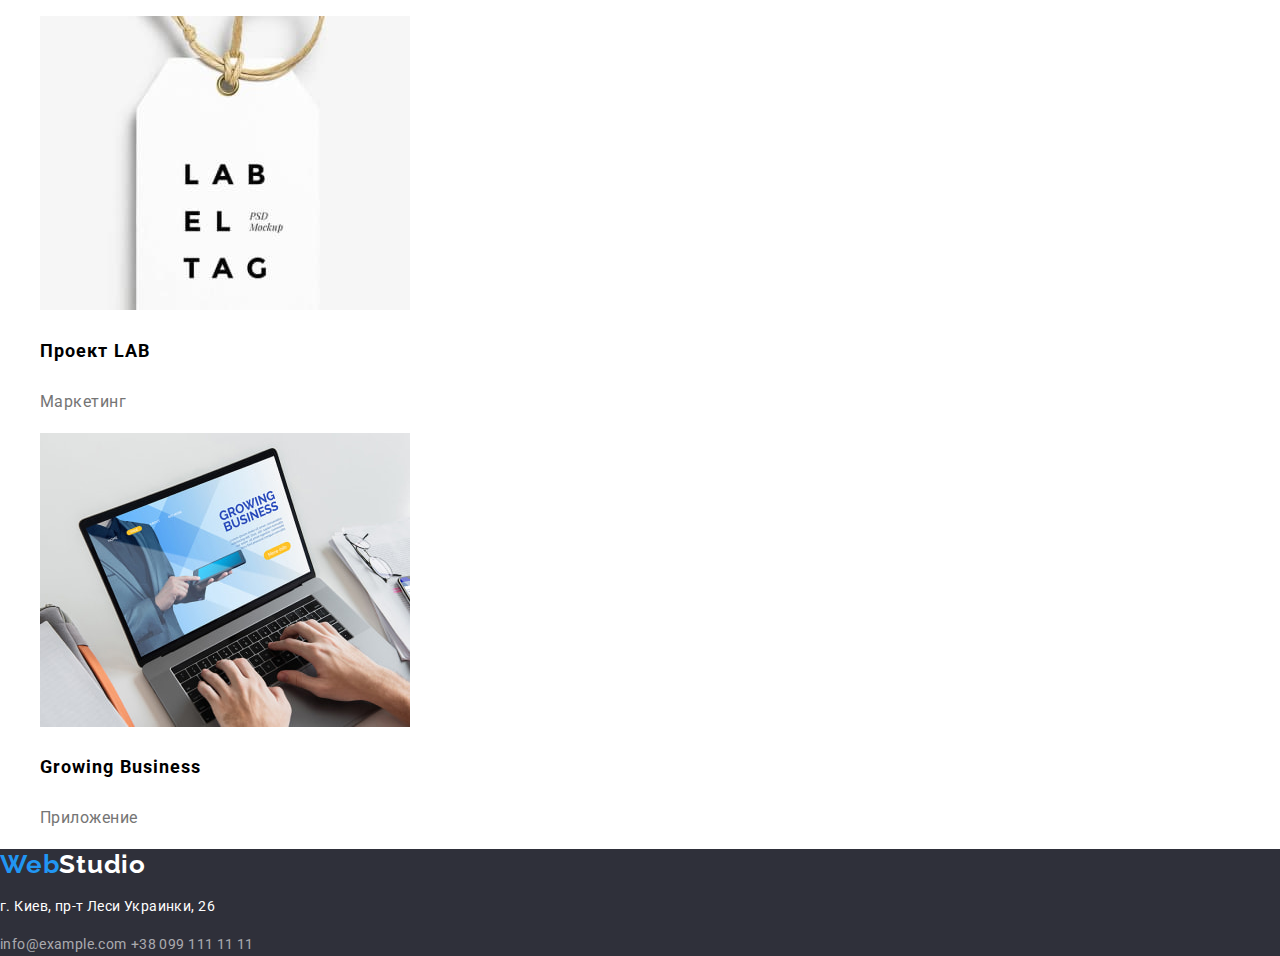
==== commit 6281472b: "add font size" ====
--- a/portfolio.html
+++ b/portfolio.html
@@ -12,25 +12,25 @@
 </head>
     
 <body>
-    <header>
+    <header class="header">
         <nav>
             <a class="logo" href="index.html"><span class="logo-text">Web</span>Studio</a>
             <ul>
-                <li><a  class="nav-link" href="index.html">Студия</a></li>
-                <li><a  class="nav-link" href="#">Портфолио</a></li>
-                <li><a  class="nav-link" href="#address">Контакты</a></li>
+                <li class="nav-title"><a  class="nav-link" href="index.html">Студия</a></li>
+                <li class="nav-title"><a  class="nav-link" href="#">Портфолио</a></li>
+                <li class="nav-title"><a  class="nav-link" href="#address">Контакты</a></li>
             </ul>
         </nav>
     
-        <ul>
-            <li><a  class="link" href="mailto:info@devstudio.com">info@devstudio.com</a></li>
-            <li><a  class="link" href="tel:+380961111111">+38 096 111 11 11</a></li>
-        </ul>
+            <ul>
+                <li><a class="link" href="mailto:info@devstudio.com">info@devstudio.com</a></li>
+                <li><a class="link" href="tel:+380961111111">+38 096 111 11 11</a></li>
+            </ul>
     </header>
 
     <main>
         <section>
-            <!-- <h2>Проекты</h2> -->
+            <h2 class="project-title">Проекты</h2>
             <ul>
                 <li>
                     <button class="project-btn">Все</button>
@@ -52,47 +52,47 @@
             <ul>
                 <li class="project-item">
                     <img src="./images/img_1.jpg" alt="img">
-                    <p class="project-title">Технокряк</p>
+                    <p class="project-name">Технокряк</p>
                     <p class="project-text">Веб-сайт</p>
                 </li>
                 <li>
                     <img src="./images/img_2.jpg" alt="img">
-                    <p class="project-title">Постер New Orlean vs Golden Star</p>
+                    <p class="project-name">Постер New Orlean vs Golden Star</p>
                     <p class="project-text">Дизайн</p>
                 </li>
                 <li>
                     <img src="./images/img_3.jpg" alt="img">
-                    <p class="project-title">Ресторан Seafood</p>
+                    <p class="project-name">Ресторан Seafood</p>
                     <p class="project-text">Приложение</p>
                 </li>
                 <li>
                     <img src="./images/img_4.jpg" alt="img">
-                    <p class="project-title">Проект Prime</p>
+                    <p class="project-name">Проект Prime</p>
                     <p class="project-text">Маркетинг</p>
                 </li>
                 <li>
                     <img src="./images/img_5.jpg" alt="img">
-                    <p class="project-title">Проект Boxes</p>
+                    <p class="project-name">Проект Boxes</p>
                     <p class="project-text">Приложение</p>
                 </li>
                 <li>
                     <img src="./images/img_6.jpg" alt="img">
-                    <p class="project-title">Inspiration has no Borders</p>
+                    <p class="project-name">Inspiration has no Borders</p>
                     <p class="project-text">Веб-сайт</p>
                 </li>
                 <li>
                     <img src="./images/img_7.jpg" alt="img">
-                    <p class="project-title">Издание Limited Edition</p>
+                    <p class="project-name">Издание Limited Edition</p>
                     <p class="project-text">Дизайн</p>
                 </li>
                 <li>
                     <img src="./images/img_8.jpg" alt="img">
-                    <p class="project-title">Проект LAB</p>
+                    <p class="project-name">Проект LAB</p>
                     <p class="project-text">Маркетинг</p>
                 </li>
                 <li>
                     <img src="./images/img_9.jpg" alt="img">
-                    <p class="project-title">Growing Business</p>
+                    <p class="project-name">Growing Business</p>
                     <p class="project-text">Приложение</p>
                 </li>
             </ul>
@@ -101,9 +101,10 @@
     
     <footer class="footer">
         <section class="" id="address">
+            <h2 class="contact-title">Контакты</h2>
             <a class="footer-logo" href=""><span class="logo-text">Web</span>Studio</a>
             <address>
-                <p>г. Киев, пр-т Леси Украинки, 26</p>
+                <p class="address">г. Киев, пр-т Леси Украинки, 26</p>
                 <a class="footer-link" href="mailto:info@example.com">info@example.com</a>
                 <a class="footer-link" href="tel:+380991111111">+38 099 111 11 11</a>
             </address>
--- a/css/style.css
+++ b/css/style.css
@@ -30,6 +30,12 @@
 
 /*===========================================================*/
 
+.contact-title,
+.features-title,
+.project-title {
+  display: none;
+}
+
 .logo-text,
 .nav-link:hover,
 .link:hover,
@@ -74,3 +80,141 @@
 .footer-link {
   color: var(--text-grey-op60);
 }
+
+/*===============================================================*/
+
+.logo,
+.footer-logo {
+  font-style: normal;
+  font-weight: bold;
+  font-size: 26px;
+  line-height: 31px;
+  letter-spacing: 0.03em;
+}
+
+.nav-title {
+  font-style: normal;
+  font-weight: 500;
+  font-size: 14px;
+  line-height: 16px;
+  letter-spacing: 0.02em;
+}
+
+.nav-link {
+  font-style: normal;
+  font-weight: 500;
+  font-size: 14px;
+  line-height: 16px;
+  letter-spacing: 0.02em;
+}
+
+.hero-title {
+  font-style: normal;
+  font-weight: 900;
+  font-size: 44px;
+  line-height: 60px;
+  text-align: center;
+  letter-spacing: 0.06em;
+  text-transform: uppercase;
+}
+
+.hero-btn {
+  font-style: normal;
+  font-weight: bold;
+  font-size: 16px;
+  line-height: 30px;
+  display: flex;
+  align-items: center;
+  text-align: center;
+  letter-spacing: 0.06em;
+}
+
+.features-item {
+  font-style: normal;
+  font-weight: bold;
+  font-size: 14px;
+  line-height: 16px;
+  letter-spacing: 0.03em;
+  text-transform: uppercase;
+}
+
+.features-text {
+  font-style: normal;
+  font-weight: normal;
+  font-size: 14px;
+  line-height: 24px;
+  letter-spacing: 0.03em;
+}
+
+.occupation-title,
+.command-title {
+  font-style: normal;
+  font-weight: bold;
+  font-size: 36px;
+  line-height: 42px;
+  text-align: center;
+  letter-spacing: 0.03em;
+}
+
+.command-name {
+  font-style: normal;
+  font-weight: 500;
+  font-size: 16px;
+  line-height: 19px;
+
+  /*text-align: center;*/
+  letter-spacing: 0.03em;
+}
+
+.command-text {
+  font-style: normal;
+  font-weight: normal;
+  font-size: 16px;
+  line-height: 19px;
+
+  /*text-align: center;*/
+  letter-spacing: 0.03em;
+}
+
+.address {
+  font-style: normal;
+  font-weight: normal;
+  font-size: 14px;
+  line-height: 24px;
+  letter-spacing: 0.03em;
+}
+
+.footer-link {
+  font-style: normal;
+  font-weight: normal;
+  font-size: 14px;
+  line-height: 24px;
+  letter-spacing: 0.03em;
+}
+
+/* PORTFOLIO */
+
+.project-btn: {
+  font-style: normal;
+  font-weight: 500;
+  font-size: 16px;
+  line-height: 26px;
+  text-align: center;
+  letter-spacing: 0.03em;
+}
+
+.project-name {
+  font-style: normal;
+  font-weight: bold;
+  font-size: 18px;
+  line-height: 36px;
+  letter-spacing: 0.06em;
+}
+
+.project-text {
+  font-style: normal;
+  font-weight: normal;
+  font-size: 16px;
+  line-height: 30px;
+  letter-spacing: 0.03em;
+}
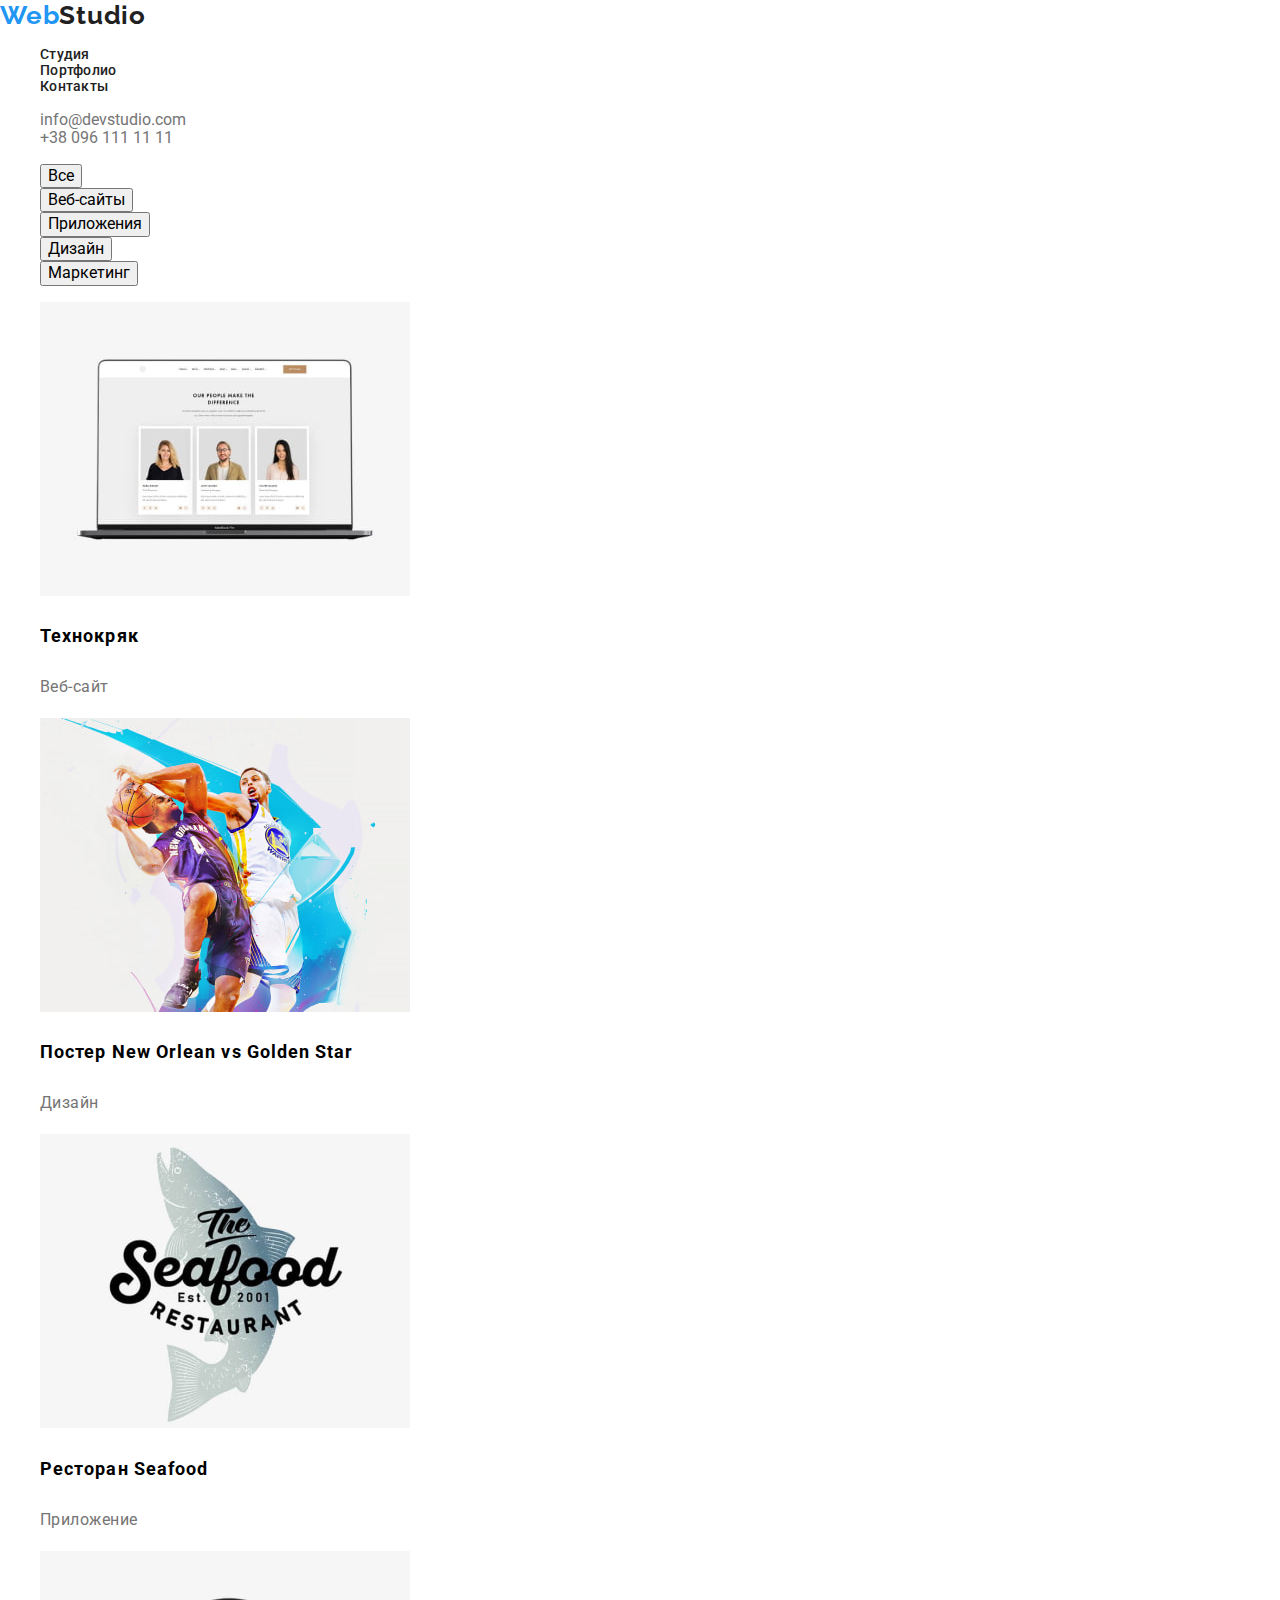
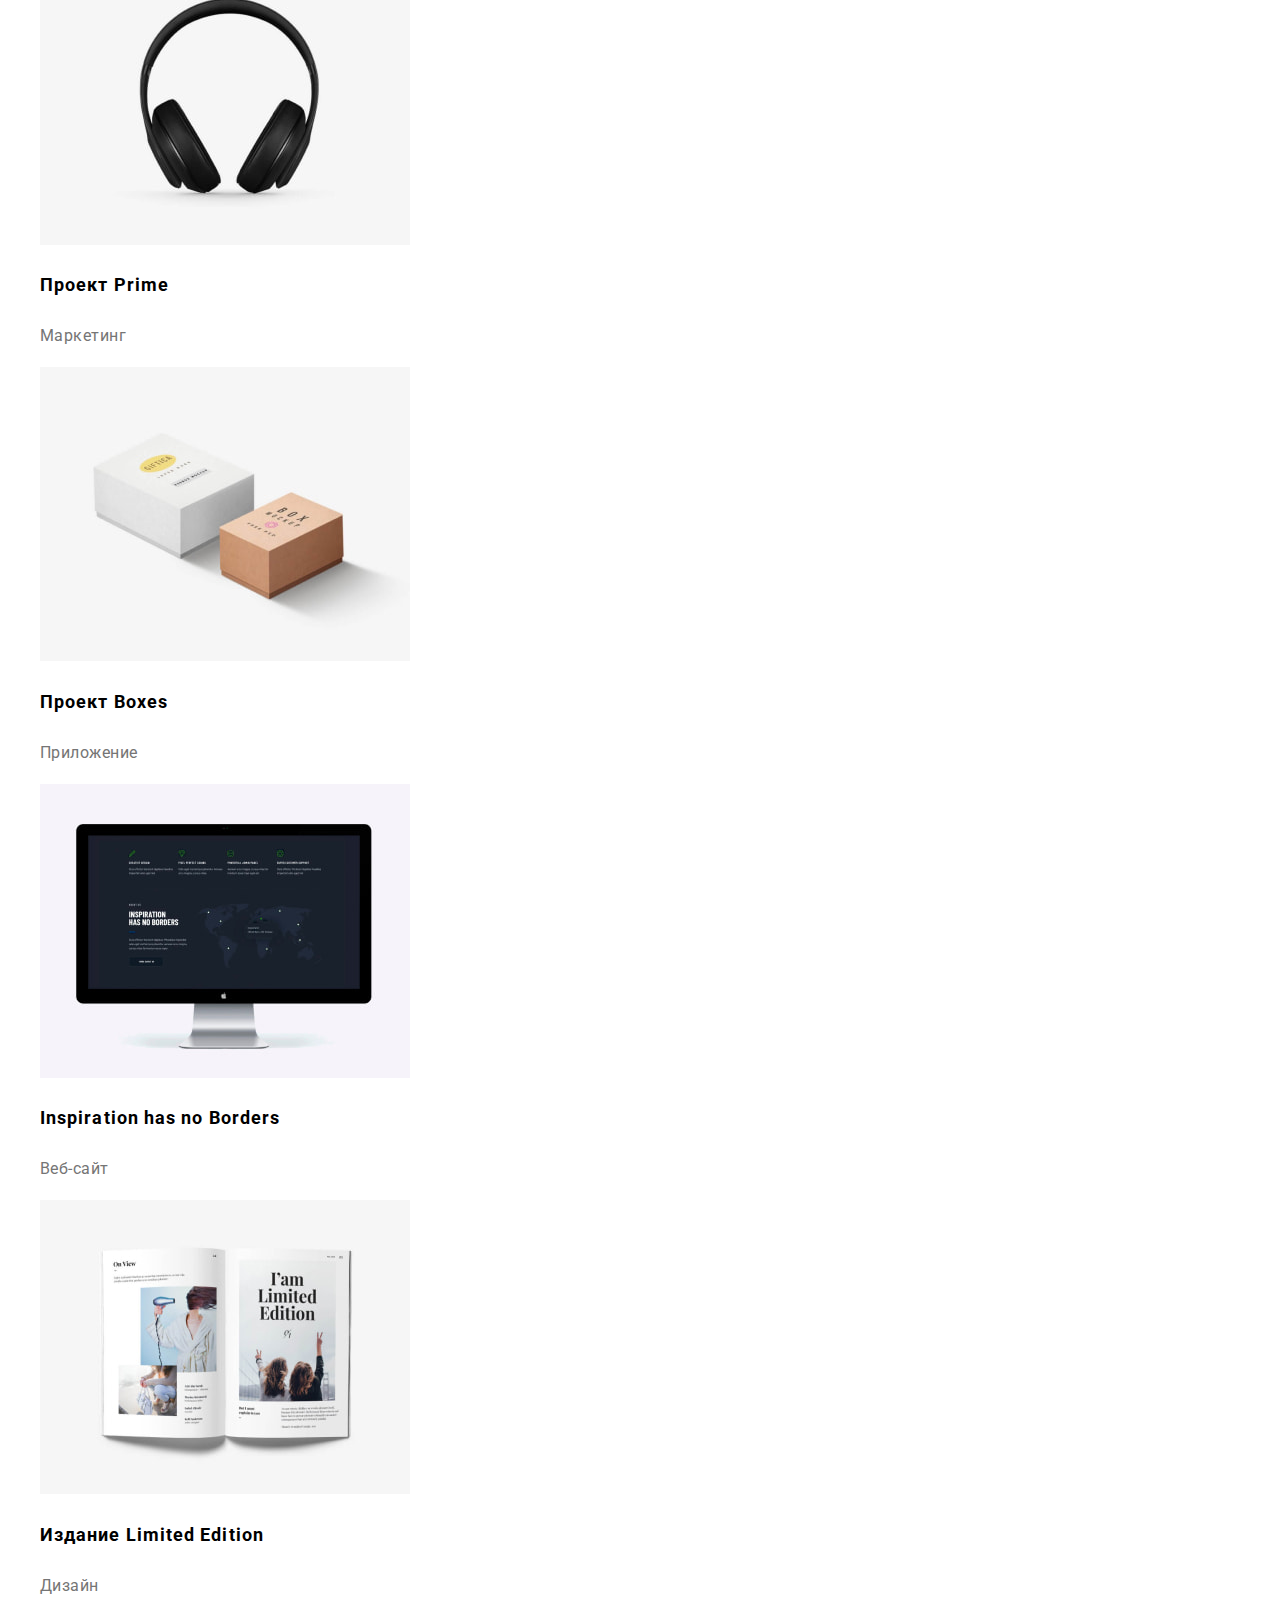
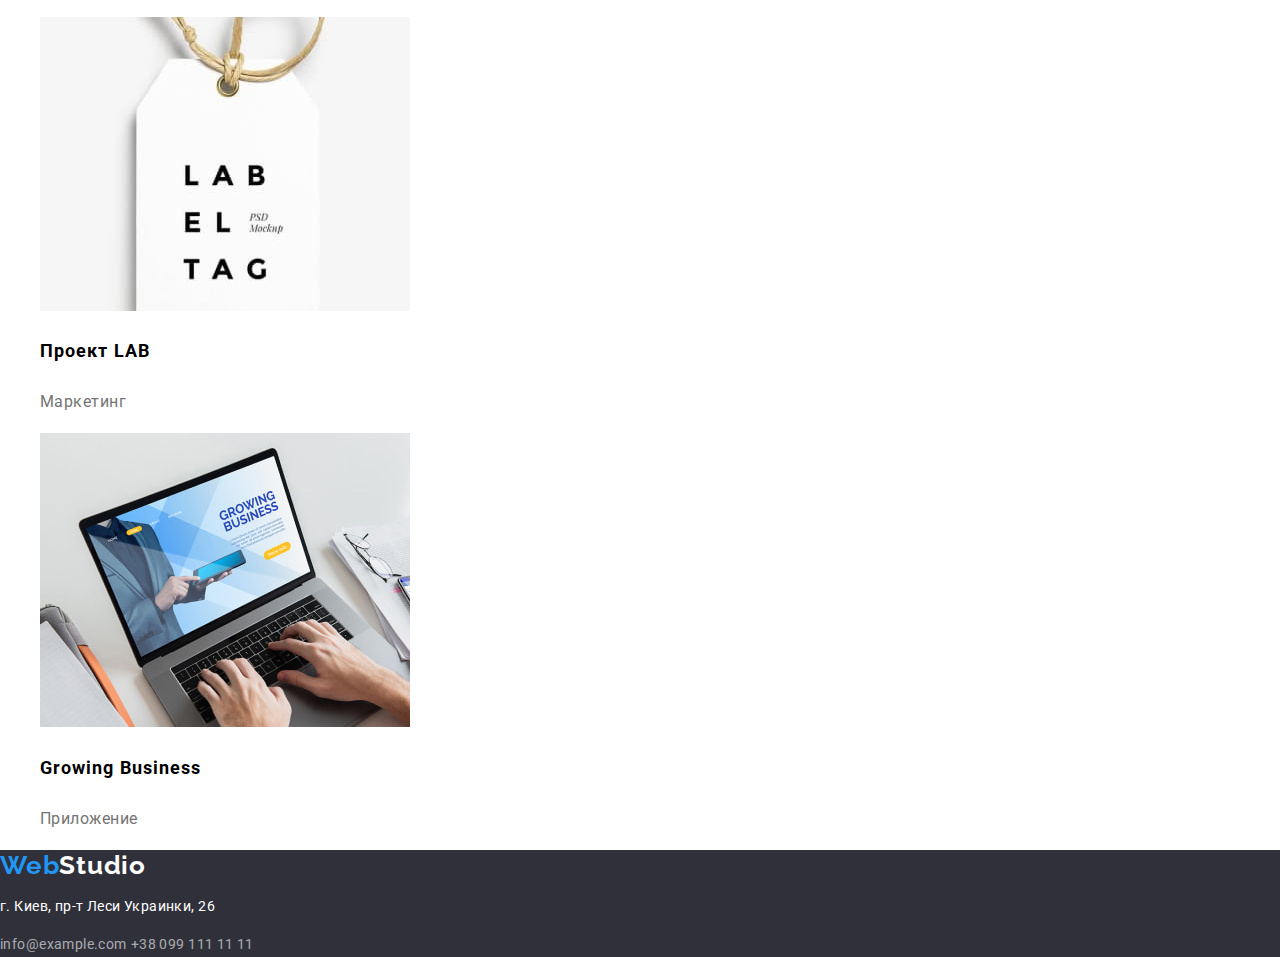
==== commit bf684bf1: "fix" ====
--- a/portfolio.html
+++ b/portfolio.html
@@ -5,9 +5,9 @@
     <meta http-equiv="X-UA-Compatible" content="IE=edge">
     <meta name="viewport" content="width=device-width, initial-scale=1.0">
     <title>Портфолио</title>
-    <link rel="stylesheet" href="./css/modern-normalize.css">
     <link rel="preconnect" href="https://fonts.gstatic.com">
     <link href="https://fonts.googleapis.com/css2?family=Raleway:wght@700&family=Roboto:wght@400;500;700;900&display=swap" rel="stylesheet">
+    <link rel="stylesheet" href="./css/modern-normalize.css">
     <link rel="stylesheet" href="./css/style.css">
 </head>
     
@@ -17,7 +17,7 @@
             <a class="logo" href="index.html"><span class="logo-text">Web</span>Studio</a>
             <ul>
                 <li class="nav-title"><a  class="nav-link" href="index.html">Студия</a></li>
-                <li class="nav-title"><a  class="nav-link" href="#">Портфолио</a></li>
+                <li class="nav-title"><a  class="nav-link" href="portfolio.html">Портфолио</a></li>
                 <li class="nav-title"><a  class="nav-link" href="#address">Контакты</a></li>
             </ul>
         </nav>
@@ -102,7 +102,7 @@
     <footer class="footer">
         <section class="" id="address">
             <h2 class="contact-title">Контакты</h2>
-            <a class="footer-logo" href=""><span class="logo-text">Web</span>Studio</a>
+            <a class="footer-logo" href="index.html"><span class="logo-text">Web</span>Studio</a>
             <address>
                 <p class="address">г. Киев, пр-т Леси Украинки, 26</p>
                 <a class="footer-link" href="mailto:info@example.com">info@example.com</a>
--- a/css/style.css
+++ b/css/style.css
@@ -88,23 +88,16 @@
   font-style: normal;
   font-weight: bold;
   font-size: 26px;
-  line-height: 31px;
-  letter-spacing: 0.03em;
-}
-
-.nav-title {
+  line-height: 1.19;
+  letter-spacing: 0.03em;
+}
+
+.nav-title,
+.nav-link {
   font-style: normal;
   font-weight: 500;
   font-size: 14px;
-  line-height: 16px;
-  letter-spacing: 0.02em;
-}
-
-.nav-link {
-  font-style: normal;
-  font-weight: 500;
-  font-size: 14px;
-  line-height: 16px;
+  line-height: 1.14;
   letter-spacing: 0.02em;
 }
 
@@ -112,17 +105,18 @@
   font-style: normal;
   font-weight: 900;
   font-size: 44px;
-  line-height: 60px;
+  line-height: 1.36;
   text-align: center;
   letter-spacing: 0.06em;
   text-transform: uppercase;
 }
 
 .hero-btn {
-  font-style: normal;
-  font-weight: bold;
-  font-size: 16px;
-  line-height: 30px;
+  font-family: inherit;
+  font-style: normal;
+  font-weight: bold;
+  font-size: 16px;
+  line-height: 1.88;
   display: flex;
   align-items: center;
   text-align: center;
@@ -133,7 +127,7 @@
   font-style: normal;
   font-weight: bold;
   font-size: 14px;
-  line-height: 16px;
+  line-height: 1.14;
   letter-spacing: 0.03em;
   text-transform: uppercase;
 }
@@ -142,7 +136,7 @@
   font-style: normal;
   font-weight: normal;
   font-size: 14px;
-  line-height: 24px;
+  line-height: 1.71;
   letter-spacing: 0.03em;
 }
 
@@ -151,7 +145,7 @@
   font-style: normal;
   font-weight: bold;
   font-size: 36px;
-  line-height: 42px;
+  line-height: 1.17;
   text-align: center;
   letter-spacing: 0.03em;
 }
@@ -160,7 +154,7 @@
   font-style: normal;
   font-weight: 500;
   font-size: 16px;
-  line-height: 19px;
+  line-height: 1.19;
 
   /*text-align: center;*/
   letter-spacing: 0.03em;
@@ -170,35 +164,29 @@
   font-style: normal;
   font-weight: normal;
   font-size: 16px;
-  line-height: 19px;
+  line-height: 1.19;
 
   /*text-align: center;*/
   letter-spacing: 0.03em;
 }
 
-.address {
-  font-style: normal;
-  font-weight: normal;
-  font-size: 14px;
-  line-height: 24px;
-  letter-spacing: 0.03em;
-}
-
+.address,
 .footer-link {
   font-style: normal;
   font-weight: normal;
   font-size: 14px;
-  line-height: 24px;
+  line-height: 1.71;
   letter-spacing: 0.03em;
 }
 
 /* PORTFOLIO */
 
 .project-btn: {
+  font-family: inherit;
   font-style: normal;
   font-weight: 500;
   font-size: 16px;
-  line-height: 26px;
+  line-height: 1.63;
   text-align: center;
   letter-spacing: 0.03em;
 }
@@ -207,7 +195,7 @@
   font-style: normal;
   font-weight: bold;
   font-size: 18px;
-  line-height: 36px;
+  line-height: 2;
   letter-spacing: 0.06em;
 }
 
@@ -215,6 +203,6 @@
   font-style: normal;
   font-weight: normal;
   font-size: 16px;
-  line-height: 30px;
-  letter-spacing: 0.03em;
-}
+  line-height: 1.88;
+  letter-spacing: 0.03em;
+}
